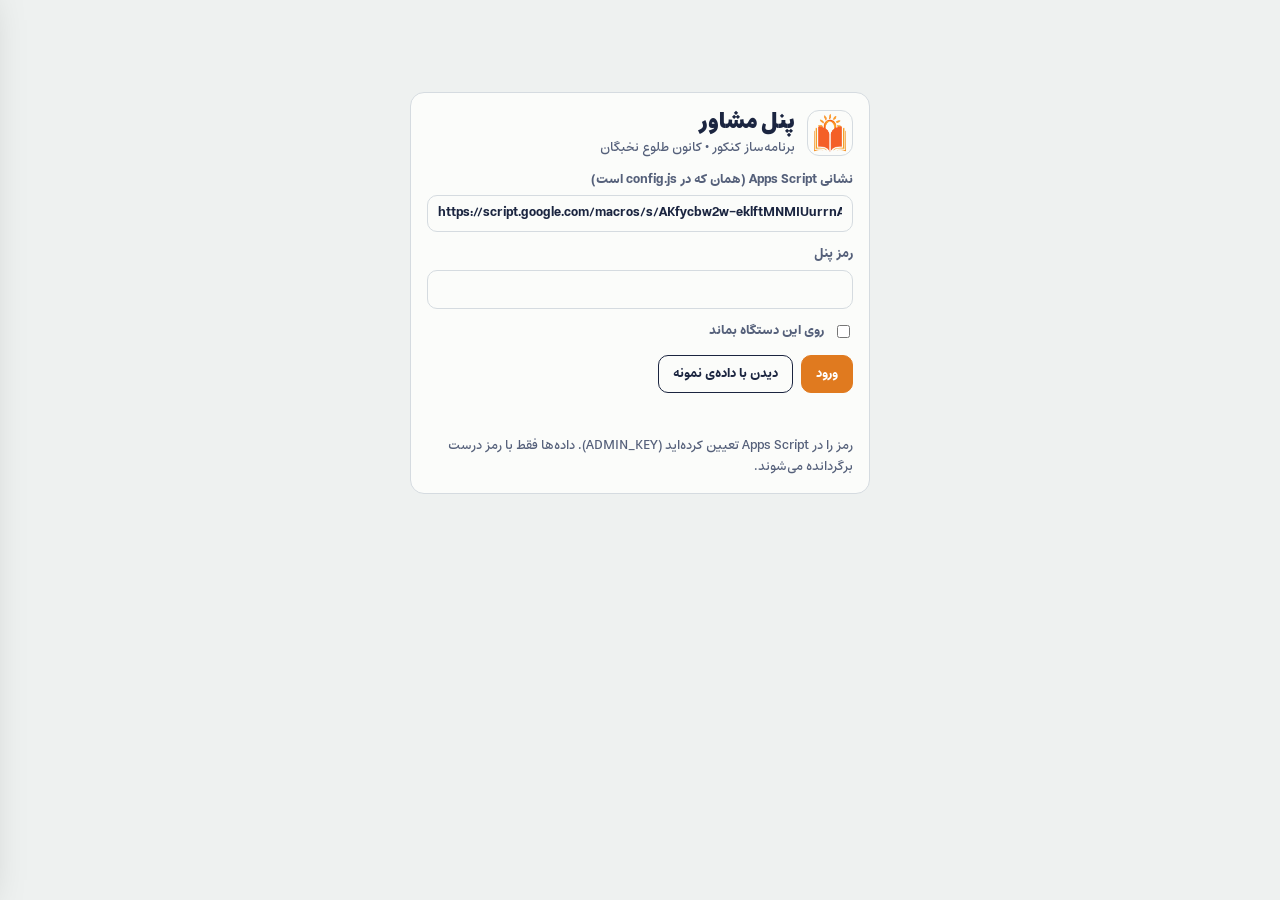
==== admin.html @ b6c6a524 "Add files via upload" ====
<!doctype html>
<html lang="fa" dir="rtl">
<head>
<meta charset="utf-8">
<meta name="viewport" content="width=device-width,initial-scale=1,viewport-fit=cover">
<meta name="robots" content="noindex,nofollow">
<title>پنل مشاور کانون</title>
<meta name="theme-color" content="#1b2540">
<script src="config.js"></script>
<style>
@font-face{font-family:"Estedad";src:url([data-uri]) format("woff2");font-weight:900;font-display:swap}
@font-face{font-family:"Estedad";src:url([data-uri]) format("woff2");font-weight:700;font-display:swap}
@font-face{font-family:"Estedad";src:url([data-uri]) format("woff2");font-weight:500;font-display:swap}
:root{
  --bg:#eef1f0; --sheet:#fbfcfa; --ink:#1b2540; --ink2:#55607a; --line:#d5dbe0; --chip:#e7ebee;
  --accent:#e07a1f; --accent-ink:#fff; --weak:#b3262b; --strong:#23806d; --fav:#8a4fb3;
  --f:"Estedad",Tahoma,"Segoe UI",sans-serif;
}
@media (prefers-color-scheme:dark){:root:not([data-theme="light"]){
  --bg:#0d111b; --sheet:#151b29; --ink:#e8ecf4; --ink2:#99a3b8; --line:#2a3245; --chip:#1f2638;
  --accent:#f08a2c; --accent-ink:#1a1206; --weak:#e2575c; --strong:#4cc2a7; --fav:#b98be0; color-scheme:dark}}
:root[data-theme="dark"]{
  --bg:#0d111b; --sheet:#151b29; --ink:#e8ecf4; --ink2:#99a3b8; --line:#2a3245; --chip:#1f2638;
  --accent:#f08a2c; --accent-ink:#1a1206; --weak:#e2575c; --strong:#4cc2a7; --fav:#b98be0; color-scheme:dark}
*{box-sizing:border-box}
[hidden]{display:none!important}
body{margin:0;background:var(--bg);color:var(--ink);font-family:var(--f);font-weight:500;font-size:14.5px;line-height:1.7;
  padding:20px max(16px,env(safe-area-inset-left)) 48px max(16px,env(safe-area-inset-right))}
.wrap{max-width:1180px;margin:0 auto;display:flex;flex-direction:column;gap:16px}
.top{display:flex;align-items:center;gap:12px;flex-wrap:wrap}
.logo{width:46px;height:46px;border-radius:12px;background:var(--sheet);border:1px solid var(--line);overflow:hidden;flex:none}
.logo img{width:100%;height:100%;object-fit:contain;padding:3px}
.brand{flex:1;min-width:180px}
.brand h1{margin:0;font-weight:900;font-size:22px;line-height:1.25}
.brand p{margin:0;color:var(--ink2);font-size:12.5px}
.btn{border:1.5px solid var(--ink);background:var(--ink);color:var(--sheet);border-radius:10px;padding:7px 14px;font:inherit;font-weight:700;font-size:13px;cursor:pointer}
.btn.ghost{background:transparent;color:var(--ink)}
.btn.acc{background:var(--accent);border-color:var(--accent);color:var(--accent-ink)}
.btn:focus-visible,input:focus-visible,select:focus-visible{outline:3px solid var(--accent);outline-offset:2px}
.card{background:var(--sheet);border:1px solid var(--line);border-radius:14px;padding:16px}
.card h2{margin:0 0 10px;font-size:15px;font-weight:900}
.card h2 small{font-weight:700;color:var(--ink2);font-size:12px;margin-inline-start:6px}
input,select{font:inherit;font-weight:700;font-size:14px;color:var(--ink);background:var(--sheet);border:1.5px solid var(--line);border-radius:10px;padding:7px 10px;width:100%;min-width:0}
input[type=url]{direction:ltr;text-align:left;font-size:12.5px}
label{display:flex;flex-direction:column;gap:4px;font-size:12.5px;font-weight:700;color:var(--ink2)}
.login{max-width:460px;margin:8vh auto 0;display:flex;flex-direction:column;gap:12px}
.login .row{display:flex;gap:8px;flex-wrap:wrap}
.err{color:var(--weak);font-size:13px;font-weight:700;min-height:1.4em;margin:0}
.muted{color:var(--ink2);font-size:12.5px;margin:0}
.kpis{display:grid;grid-template-columns:repeat(4,minmax(0,1fr));gap:12px}
.kpi{background:var(--sheet);border:1px solid var(--line);border-radius:14px;padding:12px 14px}
.kpi small{display:block;font-size:12px;color:var(--ink2);font-weight:700}
.kpi b{display:block;font-size:30px;font-weight:900;line-height:1.3;font-variant-numeric:tabular-nums}
.kpi span{font-size:11.5px;color:var(--ink2)}
.filters{display:flex;gap:8px;flex-wrap:wrap;align-items:center}
.seg{display:inline-flex;border:1.5px solid var(--line);border-radius:10px;overflow:hidden}
.seg button{border:0;background:transparent;color:var(--ink);font:inherit;font-weight:700;font-size:12.5px;padding:6px 11px;cursor:pointer}
.seg button[aria-pressed="true"]{background:var(--ink);color:var(--sheet)}
.filters input{max-width:240px}
.grid3{display:grid;grid-template-columns:repeat(auto-fit,minmax(250px,1fr));gap:12px}
.bars{display:flex;flex-direction:column;gap:7px;margin:0;padding:0;list-style:none}
.bars li{display:grid;grid-template-columns:minmax(0,1fr) 34px;gap:4px 8px;font-size:13px;align-items:center}
.bars li .bn{white-space:nowrap;overflow:hidden;text-overflow:ellipsis}
.bars li .bc{text-align:left;font-weight:900;font-variant-numeric:tabular-nums;color:var(--ink2)}
.bars li .bt{grid-column:1/-1;height:8px;border-radius:4px;background:var(--chip);overflow:hidden}
.bars li .bt i{display:block;height:100%;border-radius:4px;background:var(--c,var(--ink))}
.empty{color:var(--ink2);font-size:13px}
table.list{width:100%;border-collapse:collapse;font-size:13.5px}
.list th{text-align:right;font-size:12px;color:var(--ink2);font-weight:700;border-bottom:1.5px solid var(--line);padding:6px 8px;white-space:nowrap}
.list td{border-bottom:1px solid var(--line);padding:9px 8px;vertical-align:middle}
.list tbody tr{cursor:pointer}
.list tbody tr:hover{background:color-mix(in srgb,var(--accent) 7%,transparent)}
.list tbody tr:focus-visible{outline:2px solid var(--accent);outline-offset:-2px}
.list .nm b{display:block;font-weight:900}
.list .nm small{color:var(--ink2);font-size:11.5px}
.tag{display:inline-block;font-size:11px;font-weight:700;border-radius:999px;padding:0 8px;margin:1px 0 1px 4px;border:1px solid currentColor;white-space:nowrap}
.tag.w{color:var(--weak)} .tag.s{color:var(--strong)} .tag.f{color:var(--fav)} .tag.p{color:var(--accent)}
.num{font-variant-numeric:tabular-nums;white-space:nowrap}
.tablewrap{overflow-x:auto}
/* detail drawer */
.shade{position:fixed;inset:0;background:rgba(10,14,24,.45);z-index:20;display:none}
.shade.on{display:block}
.drawer{position:fixed;top:0;bottom:0;left:0;width:min(960px,100vw);background:var(--bg);z-index:21;overflow-y:auto;transform:translateX(-102%);transition:transform .28s cubic-bezier(.2,.8,.2,1);padding:18px max(16px,env(safe-area-inset-left)) 40px 16px;box-shadow:0 0 40px rgba(0,0,0,.25)}
.drawer.on{transform:none}
.dh{display:flex;align-items:flex-start;gap:10px;margin-bottom:12px}
.dh h2{margin:0;font-size:22px;font-weight:900;line-height:1.3}
.dh p{margin:0;color:var(--ink2);font-size:13px}
.dh .sp{flex:1}
.why{margin:0 0 12px;padding:8px 14px;border-radius:10px;background:color-mix(in srgb,var(--accent) 12%,var(--sheet));border:1.5px solid color-mix(in srgb,var(--accent) 45%,transparent);font-weight:700}
.dgrid{display:grid;grid-template-columns:minmax(0,1fr) minmax(0,1fr);gap:12px;margin-bottom:12px}
.facts{display:grid;grid-template-columns:auto minmax(0,1fr);gap:4px 12px;font-size:13px;margin:0}
.facts dt{color:var(--ink2);font-weight:700}
.facts dd{margin:0}
.rep{width:100%;border-collapse:collapse;font-size:12.5px}
.rep td,.rep th{padding:4px 6px;border-bottom:1px solid var(--line);text-align:right}
.rep th{color:var(--ink2);font-weight:700;font-size:11.5px}
.week{display:grid;grid-template-columns:repeat(7,minmax(128px,1fr));gap:8px;overflow-x:auto;padding-bottom:4px}
.wd{background:var(--sheet);border:1px solid var(--line);border-radius:12px;padding:8px;min-width:0}
.wd h3{margin:0 0 6px;font-size:13px;font-weight:900;display:flex;flex-direction:column;line-height:1.4}
.wd h3 small{font-size:10.5px;color:var(--ink2);font-weight:700}
.be{border-inline-start:3px solid var(--ink);padding:2px 6px;margin-bottom:5px;font-size:11.5px;line-height:1.5;border-radius:2px}
.be b{display:block;font-size:12px}
.be time{display:block;direction:ltr;text-align:right;color:var(--ink2);font-size:11px}
.be.t{border-color:var(--accent)} .be.x{border-color:#8a6a3a}
.be.meal{border-color:var(--line);color:var(--ink2)}
.be.exam{border-color:var(--weak);background:color-mix(in srgb,var(--weak) 8%,transparent)}
.be.ana{border-color:var(--strong);background:color-mix(in srgb,var(--strong) 8%,transparent)}
.be .tp{display:block;font-weight:700;color:var(--ink)}
.be .bg{display:block;font-size:10.5px;color:var(--ink2)}
.be.ok{opacity:.6}.be.ok b::before{content:"✓ ";color:var(--strong)}
.be.blk{border-color:var(--ink2);color:var(--ink2)}
.st{font-size:11px;font-weight:800;border-radius:999px;padding:0 8px;border:1px solid currentColor;white-space:nowrap}
.st-ok{color:var(--strong)}.st-on{color:var(--ink2)}.st-late{color:var(--weak)}.st-unk{color:var(--accent)}
.meter{height:6px;border-radius:3px;background:var(--chip);overflow:hidden;margin-top:3px;min-width:60px}.meter i{display:block;height:100%;background:var(--strong)}
.be.anki{border-color:var(--accent);background:color-mix(in srgb,var(--accent) 8%,transparent)}
.sample{background:var(--accent);color:var(--accent-ink);border-radius:10px;padding:6px 12px;font-size:12.5px;font-weight:700}
@media (max-width:860px){.kpis{grid-template-columns:repeat(2,minmax(0,1fr))}.grid3,.dgrid{grid-template-columns:minmax(0,1fr)}.hide-sm{display:none}}
@media print{
  @page{size:A4 landscape;margin:8mm}
  body{background:#fff;color:#111;padding:0}
  .wrap,.shade,.noprint{display:none!important}
  .drawer{position:static;transform:none;box-shadow:none;width:auto;padding:0;background:#fff}
  .week{grid-template-columns:repeat(7,minmax(0,1fr))}
  .be,.why{-webkit-print-color-adjust:exact;print-color-adjust:exact}
}
</style>
</head>
<body>
<div class="login card" id="login">
  <div class="top"><div class="logo"><img src="[data-uri]" alt=""></div><div class="brand"><h1>پنل مشاور</h1><p>برنامه‌ساز کنکور • کانون طلوع نخبگان</p></div></div>
  <label>نشانی Apps Script (همان که در config.js است)<input type="url" id="ep" placeholder="https://script.google.com/macros/s/…/exec"></label>
  <label>رمز پنل<input type="password" id="pw" autocomplete="current-password"></label>
  <label style="flex-direction:row;align-items:center;gap:8px"><input type="checkbox" id="remember" style="width:auto"> روی این دستگاه بماند</label>
  <div class="row"><button class="btn acc" id="go">ورود</button><button class="btn ghost" id="demo">دیدن با داده‌ی نمونه</button></div>
  <p class="err" id="err" role="alert"></p>
  <p class="muted">رمز را در Apps Script تعیین کرده‌اید (ADMIN_KEY). داده‌ها فقط با رمز درست برگردانده می‌شوند.</p>
</div>

<div class="wrap" id="app" hidden>
  <div class="top">
    <div class="logo"><img src="[data-uri]" alt=""></div>
    <div class="brand"><h1>پنل مشاور</h1><p id="stamp">—</p></div>
    <span class="sample" id="samplebadge" hidden>داده‌ی نمونه</span>
    <button class="btn ghost" id="csv">خروجی CSV</button>
    <button class="btn ghost" id="refresh">تازه‌سازی</button>
    <button class="btn ghost" id="theme" aria-label="حالت روشن و تیره"><svg width="16" height="16" viewBox="0 0 24 24" aria-hidden="true" style="vertical-align:-3px"><circle cx="12" cy="12" r="9" fill="none" stroke="currentColor" stroke-width="2"/><path d="M12 3a9 9 0 0 0 0 18z" fill="currentColor"/></svg></button>
    <button class="btn" id="logout">خروج</button>
  </div>
  <div class="kpis" id="kpis"></div>
  <div class="filters">
    <div class="seg" id="f-track"></div>
    <div class="seg" id="f-grade"></div>
    <input type="search" id="q" placeholder="جست‌وجوی نام یا رشته‌ی هدف…">
  </div>
  <div class="grid3">
    <section class="card"><h2>درس‌هایی که بیشتر «ضعیف» زده‌اند<small id="n-w"></small></h2><ul class="bars" id="b-weak"></ul></section>
    <section class="card"><h2>درس‌هایی که بیشتر «قوی» زده‌اند<small id="n-s"></small></h2><ul class="bars" id="b-strong"></ul></section>
    <section class="card"><h2>عقب از ددلاین (آخرین گزارش)<small id="n-b"></small></h2><ul class="bars" id="b-behind"></ul></section>
    <section class="card"><h2>رشته‌های هدف<small id="n-g"></small></h2><ul class="bars" id="b-goal"></ul></section>
  </div>
  <section class="card">
    <h2>دانش‌آموزها<small id="n-list"></small></h2>
    <div class="tablewrap"><table class="list"><thead><tr><th>نام</th><th>رشته و پایه</th><th>هدف</th><th class="hide-sm">ساعت در هفته</th><th>ضعیف / قوی</th><th>گزارش هفته</th><th>آخرین تغییر</th></tr></thead><tbody id="rows"></tbody></table></div>
  </section>
</div>

<div class="shade" id="shade"></div>
<aside class="drawer" id="drawer" aria-modal="true" role="dialog" aria-labelledby="d-name"></aside>

<script>
(function(){
  var fa = function(x){ return String(x).replace(/\d/g, function(d){ return '۰۱۲۳۴۵۶۷۸۹'[d]; }); };
  var esc = function(s){ return String(s == null ? '' : s).replace(/[&<>"]/g, function(c){ return {'&':'&amp;','<':'&lt;','>':'&gt;','"':'&quot;'}[c]; }); };
  var ls = { get: function(k){ try { return localStorage.getItem('kpa:' + k); } catch(e){ return null; } }, set: function(k, v){ try { v == null ? localStorage.removeItem('kpa:' + k) : localStorage.setItem('kpa:' + k, v); } catch(e){} } };
  var $ = function(id){ return document.getElementById(id); };
  var DAYS = ['شنبه','یک‌شنبه','دوشنبه','سه‌شنبه','چهارشنبه','پنج‌شنبه','جمعه'];
  var ROWS = [], F = { track: '', grade: '', q: '' }, SAMPLE = false;
  var cfg = (window.KP_CONFIG && window.KP_CONFIG.endpoint) || '';
  $('ep').value = ls.get('ep') || cfg; $('pw').value = ls.get('pw') || ''; $('remember').checked = !!ls.get('pw');

  var root = document.documentElement, th = ls.get('theme'); if (th) root.setAttribute('data-theme', th);
  $('theme').onclick = function(){ var d = root.getAttribute('data-theme') ? root.getAttribute('data-theme') === 'dark' : matchMedia('(prefers-color-scheme: dark)').matches; var n = d ? 'light' : 'dark'; root.setAttribute('data-theme', n); ls.set('theme', n); };

  function ago(t){
    var d = (Date.now() - new Date(t).getTime()) / 60000;
    if (!(d >= 0)) return '—';
    if (d < 2) return 'همین الان'; if (d < 60) return fa(Math.round(d)) + ' دقیقه پیش';
    if (d < 1440) return fa(Math.round(d / 60)) + ' ساعت پیش'; if (d < 1440 * 30) return fa(Math.round(d / 1440)) + ' روز پیش';
    return new Date(t).toLocaleDateString('fa-IR');
  }
  function hm(min){ var H = Math.floor(min / 60), M = Math.round(min % 60); return fa(H) + (M ? ':' + fa(M < 10 ? '0' + M : M) : '') + ' ساعت'; }
  function hours(x){ return x == null ? '—' : fa(Math.round(x * 10) / 10).replace('.', '/'); }

  function load(){
    var ep = $('ep').value.trim(), pw = $('pw').value;
    $('err').textContent = '';
    if (!/^https:\/\/script\.google\.com\/macros\/s\/[^/]+\/exec/.test(ep)){ $('err').textContent = 'نشانی باید به شکل https://script.google.com/macros/s/…/exec باشد.'; return; }
    if (!pw){ $('err').textContent = 'رمز را وارد کنید.'; return; }
    $('go').disabled = true; $('go').textContent = 'در حال دریافت…';
    fetch(ep + '?key=' + encodeURIComponent(pw) + '&t=' + Date.now(), { cache: 'no-store' }).then(function(r){ return r.json(); }).then(function(j){
      if (!j.ok){ throw new Error(j.err === 'auth' ? 'رمز درست نیست.' : 'خطای سرور: ' + j.err); }
      ls.set('ep', ep); ls.set('pw', $('remember').checked ? pw : null);
      SAMPLE = false; ROWS = j.rows || []; show();
    }).catch(function(e){
      $('err').textContent = e && /رمز|خطای/.test(e.message) ? e.message : 'اتصال برقرار نشد. اینترنت، نشانی و دسترسی «Anyone» در Deploy را بررسی کنید.';
    }).then(function(){ $('go').disabled = false; $('go').textContent = 'ورود'; });
  }
  $('go').onclick = load; $('pw').addEventListener('keydown', function(e){ if (e.key === 'Enter') load(); });
  $('demo').onclick = function(){ SAMPLE = true; ROWS = sample(); show(); };
  $('refresh').onclick = function(){ if (SAMPLE){ ROWS = sample(); render(); } else { $('app').hidden = true; $('login').hidden = false; load(); } };
  $('logout').onclick = function(){ ls.set('pw', null); $('pw').value = ''; ROWS = []; $('app').hidden = true; $('login').hidden = false; };

  function show(){ $('login').hidden = true; $('app').hidden = false; $('samplebadge').hidden = !SAMPLE; render(); }

  function seg(el, opts, key){
    el.innerHTML = opts.map(function(o){ return '<button type="button" data-v="' + o[0] + '" aria-pressed="' + (F[key] === o[0]) + '">' + o[1] + '</button>'; }).join('');
    el.onclick = function(e){ var b = e.target.closest('button'); if (!b) return; F[key] = b.dataset.v; render(); };
  }
  $('q').addEventListener('input', function(){ F.q = this.value.trim(); render(); });

  function filtered(){
    return ROWS.filter(function(r){
      if (F.track && r.track !== F.track) return false;
      if (F.grade && String(r.grade) !== F.grade) return false;
      if (F.q){ var h = [r.name, r.full, r.goal, r.uni].join(' '); if (h.indexOf(F.q) < 0) return false; }
      return true;
    }).sort(function(a, b){ return new Date(b.updated) - new Date(a.updated); });
  }
  function count(rows, f){ var m = {}; rows.forEach(function(r){ (f(r) || []).forEach(function(k){ if (k) m[k] = (m[k] || 0) + 1; }); }); return Object.keys(m).map(function(k){ return [k, m[k]]; }).sort(function(a, b){ return b[1] - a[1]; }); }
  function bars(el, data, color, n){
    if (!data.length){ el.innerHTML = '<li class="empty">هنوز داده‌ای نیست.</li>'; return; }
    var max = data[0][1];
    el.innerHTML = data.slice(0, n || 8).map(function(d){ return '<li style="--c:' + color + '"><span class="bn">' + esc(fa(d[0])) + '</span><span class="bc">' + fa(d[1]) + '</span><span class="bt"><i style="width:' + (d[1] / max * 100) + '%"></i></span></li>'; }).join('');
  }
  function render(){
    seg($('f-track'), [['','همه'],['ریاضی','ریاضی'],['تجربی','تجربی'],['انسانی','انسانی']], 'track');
    seg($('f-grade'), [['','همه'],['10','دهم'],['11','یازدهم'],['12','دوازدهم']], 'grade');
    var rows = filtered(), wk = Date.now() - 7 * 864e5;
    var act = rows.filter(function(r){ return new Date(r.updated).getTime() > wk; }).length;
    var pr = rows.filter(function(r){ return +r.prints > 0; }).length, rep = rows.filter(function(r){ return r.reports && r.reports.length; });
    var hrs = rows.filter(function(r){ return r.hours; }), avg = hrs.length ? hrs.reduce(function(a, r){ return a + r.hours; }, 0) / hrs.length : 0;
    $('kpis').innerHTML = [
      ['کاربرها', fa(rows.length), ROWS.length !== rows.length ? 'از ' + fa(ROWS.length) + ' نفر' : 'همه‌ی دستگاه‌ها'],
      ['فعال در ۷ روز اخیر', fa(act), rows.length ? fa(Math.round(act / rows.length * 100)) + '٪' : ''],
      ['گزارش هفته داده‌اند', fa(rep.length), rep.length ? 'میانگین انجام برنامه ' + fa(Math.round(rep.reduce(function(a, r){ return a + r.reports[0].pct; }, 0) / rep.length)) + '٪' : 'هنوز کسی گزارش نداده'],
      ['میانگین مطالعه در هفته', hours(avg), 'ساعت']
    ].map(function(k){ return '<div class="kpi"><small>' + k[0] + '</small><b>' + k[1] + '</b><span>' + k[2] + '</span></div>'; }).join('');
    var w = count(rows, function(r){ return r.weak; }), s = count(rows, function(r){ return r.strong; }), g = count(rows, function(r){ return [r.goal || 'هنوز نمی‌داند']; });
    bars($('b-behind'), count(rep, function(r){ return r.reports[0].behind; }), 'var(--accent)'); $('n-b').textContent = fa(rep.filter(function(r){ return r.reports[0].behind.length; }).length) + ' نفر';
    bars($('b-weak'), w, 'var(--weak)'); bars($('b-strong'), s, 'var(--strong)'); bars($('b-goal'), g, 'var(--accent)');
    $('n-w').textContent = fa(rows.filter(function(r){ return r.weak && r.weak.length; }).length) + ' نفر';
    $('n-s').textContent = fa(rows.filter(function(r){ return r.strong && r.strong.length; }).length) + ' نفر';
    $('n-g').textContent = fa(rows.filter(function(r){ return r.goal; }).length) + ' نفر';
    $('n-list').textContent = fa(rows.length) + ' نفر';
    $('stamp').textContent = 'به‌روزرسانی: ' + new Date().toLocaleTimeString('fa-IR', { hour: '2-digit', minute: '2-digit' });
    $('rows').innerHTML = rows.length ? rows.map(function(r){
      var i = ROWS.indexOf(r);
      return '<tr tabindex="0" data-i="' + i + '"><td class="nm"><b>' + esc(r.full || r.name || 'بی‌نام') + '</b><small>' + (r.prints ? '<span class="tag p">چاپ ×' + fa(r.prints) + '</span>' : '') + (r.edited ? 'برنامه را دستی تغییر داده' : '') + '</small></td>'
        + '<td>' + esc(r.track || '') + ' • ' + esc(r.gradeName || r.grade || '') + '</td>'
        + '<td>' + esc(r.goal || '—') + (r.uni ? '<br><small class="muted">' + esc(r.uni) + '</small>' : '') + '</td>'
        + '<td class="num hide-sm">' + hours(r.hours) + '</td>'
        + '<td>' + (r.weak || []).slice(0, 3).map(function(b){ return '<span class="tag w">' + esc(fa(b)) + '</span>'; }).join('') + ((r.weak || []).length > 3 ? '<span class="tag w">+' + fa(r.weak.length - 3) + '</span>' : '')
        + (r.strong || []).slice(0, 2).map(function(b){ return '<span class="tag s">' + esc(fa(b)) + '</span>'; }).join('') + '</td>'
        + '<td>' + (r.reports && r.reports.length ? '<b class="num">' + fa(r.reports[0].pct) + '٪</b><div class="meter"><i style="width:' + r.reports[0].pct + '%"></i></div>' + (r.reports[0].behind.length ? '<small class="muted">عقب در ' + fa(r.reports[0].behind.length) + ' درس</small>' : '') : '<small class="muted">نداده</small>') + '</td>'
        + '<td class="num">' + ago(r.updated) + '</td></tr>';
    }).join('') : '<tr><td colspan="7" class="empty">هنوز کسی برنامه نساخته یا با این فیلتر کسی پیدا نشد.</td></tr>';
  }
  $('rows').addEventListener('click', function(e){ var tr = e.target.closest('tr[data-i]'); if (tr) open(ROWS[+tr.dataset.i]); });
  $('rows').addEventListener('keydown', function(e){ if (e.key === 'Enter'){ var tr = e.target.closest('tr[data-i]'); if (tr) open(ROWS[+tr.dataset.i]); } });

  function open(r){
    var d = $('drawer'), pl = r.plan || [];
    var kind = { part: '', meal: 'meal', exam: 'exam', ana: 'ana', anki: 'anki', blk: 'blk' };
    var week = pl.map(function(list, i){
      var mins = list.filter(function(e){ return e.k === 'part'; }).reduce(function(a, e){ return a + (t2m(e.e) - t2m(e.s)); }, 0);
      return '<div class="wd"><h3>' + DAYS[i] + '<small>' + (r.schoolDayList && r.school && r.schoolDayList[i] ? 'مدرسه • ' : '') + (mins ? hours(mins / 60) + ' ساعت' : 'استراحت') + '</small></h3>'
        + list.map(function(e){
          var c = e.k === 'part' ? (e.m === 'تستی' ? 't' : e.m === 'ترکیبی' ? 'x' : '') : kind[e.k] || '';
          return '<div class="be ' + c + (e.ok ? ' ok' : '') + '"><b>' + esc(fa(e.t)) + '</b>' + (e.m ? esc(e.m) + (e.tk ? ' ' + esc(e.tk) : '') : '') + (e.tp ? '<span class="tp">' + esc(e.tp) + '</span>' : '') + (e.bg ? '<span class="bg">' + esc(e.bg) + '</span>' : '') + '<time>' + fa(e.s) + '–' + fa(e.e) + '</time></div>';
        }).join('') + '</div>';
    }).join('');
    var rep = (r.report || []).map(function(x){
      return '<tr><td>' + esc(fa(x.b)) + (x.lv === 'w' ? ' <span class="tag w">ضعیف</span>' : x.lv === 's' ? ' <span class="tag s">قوی</span>' : '') + (x.fav ? ' <span class="tag f">محبوب</span>' : '') + '</td><td class="num">' + hours(x.m / 60) + '</td><td class="num">' + (x.t1 ? hours(x.t1 / 60) : '—') + '</td><td class="num">' + (x.t2 ? hours(x.t2 / 60) : '—') + '</td></tr>';
    }).join('');
    var facts = [
      ['رشته و پایه', esc(r.track) + ' • ' + esc(r.gradeName || r.grade)],
      ['هدف', esc([r.goal, r.uni, r.rank ? 'رتبه‌ی زیر ' + fa(r.rank) : ''].filter(Boolean).join(' • ') || '—')],
      ['مطالعه در هفته', hours(r.hours) + ' ساعت'],
      ['مدرسه', r.school ? fa(r.schoolDays) + ' روز در هفته' : 'ندارد / تعطیل'],
      ['آزمون آزمایشی', r.inst ? esc(r.inst) + (r.nextExam ? ' • بعدی ' + esc(r.nextExam) : '') : (r.exam ? esc(r.exam.day) + ' ساعت ' + fa(r.exam.start) : 'ندارد')],
      ['تحلیل آزمون', r.anaParts ? fa(r.anaParts) + ' پارت' : '—'],
      ['استراتژی تست', { bal: 'متعادل', safe: 'درس‌های مطمئن‌تر', flat: 'همه یکسان' }[r.strat] || '—'],
      ['کلاس‌های ثابت', (r.blocks || []).length ? r.blocks.map(function(b){ return esc(b.t) + ' ' + fa(b.s) + '–' + fa(b.e); }).join('، ') : '—'],
      ['مرور نمی‌کند', (r.norev || []).length ? r.norev.map(function(b){ return esc(fa(b)); }).join('، ') : '—'],
      ['Anki شبانه', r.anki ? 'دارد' : 'ندارد'],
      ['اولین بار', r.first ? new Date(r.first).toLocaleDateString('fa-IR') : '—'],
      ['آخرین تغییر', ago(r.updated) + (r.saves ? ' • ' + fa(r.saves) + ' بار ذخیره' : '')]
    ].map(function(f){ return '<dt>' + f[0] + '</dt><dd>' + f[1] + '</dd>'; }).join('');
    d.innerHTML = '<div class="dh"><div><h2 id="d-name">' + esc(r.full || r.name || 'بی‌نام') + '</h2><p>' + (r.edited ? 'برنامه را دستی ویرایش کرده' : 'برنامه‌ی خودکار') + (r.trimmed ? ' • برنامه‌ی کامل جا نشد' : '') + '</p></div><span class="sp"></span>'
      + '<button class="btn ghost noprint" id="d-print">چاپ</button><button class="btn noprint" id="d-close">بستن</button></div>'
      + (r.why ? '<p class="why">«' + esc(r.why) + '»</p>' : '')
      + '<div class="dgrid"><section class="card"><h2>مشخصات</h2><dl class="facts">' + facts + '</dl>'
      + '<p style="margin:10px 0 0">' + (r.weak || []).map(function(b){ return '<span class="tag w">' + esc(fa(b)) + '</span>'; }).join('') + (r.strong || []).map(function(b){ return '<span class="tag s">' + esc(fa(b)) + '</span>'; }).join('') + (r.fav || []).map(function(b){ return '<span class="tag f">♥ ' + esc(fa(b)) + '</span>'; }).join('') + '</p></section>'
      + '<section class="card"><h2>سهم هر درس در هفته</h2><div class="tablewrap"><table class="rep"><thead><tr><th>درس</th><th>کل (ساعت)</th><th>تشریحی</th><th>تستی</th></tr></thead><tbody>' + (rep || '<tr><td colspan="4" class="empty">—</td></tr>') + '</tbody></table></div></section></div>'
      + '<div class="dgrid"><section class="card"><h2>پیشرفت مباحث و ددلاین‌ها<small>' + esc(r.week || '') + '</small></h2><div class="tablewrap"><table class="rep"><thead><tr><th>درس</th><th>رسیده تا</th><th>هدف هفته</th><th>آزمون بعد</th><th></th></tr></thead><tbody>'
      + ((r.progress || []).map(function(x){ var st = { ok: 'رسیده', on: 'روی برنامه', late: 'عقب', unk: 'گزارش نشده' }[x.s] || ''; return '<tr><td>' + esc(fa(x.b)) + '</td><td class="num">' + (x.now ? 'فصل ' + fa(x.now) + ' از ' + fa(x.n) : '—') + '</td><td class="num">فصل ' + fa(x.exp) + '</td><td class="num">فصل ' + fa(x.T) + '</td><td><span class="st st-' + x.s + '">' + st + '</span></td></tr>'; }).join('') || '<tr><td colspan="5" class="empty">—</td></tr>')
      + '</tbody></table></div></section>'
      + '<section class="card"><h2>گزارش‌های هفتگی<small>' + (r.donePct != null ? 'این هفته تا الان ' + fa(r.donePct) + '٪ تیک خورده' : '') + '</small></h2>'
      + ((r.reports || []).map(function(x){ return '<div style="border-bottom:1px solid var(--line);padding:6px 0"><b>' + esc(x.label) + '</b> <span class="num">' + fa(x.pct) + '٪</span><div class="meter"><i style="width:' + x.pct + '%"></i></div><small class="muted">' + (x.behind.length ? 'عقب: ' + x.behind.map(function(b){ return esc(fa(b)); }).join('، ') : 'درس عقب‌مانده نداشت') + ((x.unk || []).length ? ' • ' + fa(x.unk.length) + ' درس گزارش نشده' : '') + '</small></div>'; }).join('') || '<p class="empty">هنوز گزارشی نداده.</p>')
      + '</section></div>'
      + '<section><h2 style="font-size:15px;margin:0 0 8px">برنامه‌ی هفتگی</h2><div class="week">' + (week || '<p class="empty">برنامه‌ای ثبت نشده.</p>') + '</div></section>';
    $('shade').classList.add('on'); d.classList.add('on'); d.scrollTop = 0;
    $('d-close').onclick = close; $('d-print').onclick = function(){ window.print(); };
    $('d-close').focus();
  }
  function close(){ $('shade').classList.remove('on'); $('drawer').classList.remove('on'); }
  $('shade').onclick = close; document.addEventListener('keydown', function(e){ if (e.key === 'Escape') close(); });
  function t2m(t){ var p = String(t).split(':'); return +p[0] * 60 + +p[1]; }

  $('csv').onclick = function(){
    var head = ['نام','رشته','پایه','هدف','دانشگاه هدف','رتبه هدف','ساعت در هفته','ضعیف','قوی','محبوب','دفعات چاپ','آخرین تغییر'];
    var q = function(v){ v = String(v == null ? '' : v); return /[",\n]/.test(v) ? '"' + v.replace(/"/g, '""') + '"' : v; };
    var lines = [head].concat(filtered().map(function(r){ return [r.full || r.name, r.track, r.gradeName || r.grade, r.goal, r.uni, r.rank, r.hours, (r.weak || []).join('، '), (r.strong || []).join('، '), (r.fav || []).join('، '), r.prints || 0, new Date(r.updated).toISOString()]; }));
    var blob = new Blob(['﻿' + lines.map(function(l){ return l.map(q).join(','); }).join('\n')], { type: 'text/csv;charset=utf-8' });
    var a = document.createElement('a'); a.href = URL.createObjectURL(blob); a.download = 'konkur-students.csv'; document.body.appendChild(a); a.click(); a.remove();
  };

  /* ---------- sample data (clearly fictional, for trying the panel) ---------- */
  function sample(){
    var B = {
      'تجربی': ['زیست ۲','شیمی ۲','فیزیک ۲','ریاضی ۲','زیست ۱','شیمی ۱','عربی ۲','دینی ۲','زبان ۲','فارسی ۲','زمین‌شناسی'],
      'ریاضی': ['حسابان ۱','هندسه ۲','آمار و احتمال','فیزیک ۲','شیمی ۲','ریاضی ۱','فیزیک ۱','عربی ۲','دینی ۲','زبان ۲','فارسی ۲'],
      'انسانی': ['ریاضی و آمار ۲','عربی تخصصی ۲','علوم و فنون ۲','جامعه‌شناسی ۲','تاریخ ۲','روان‌شناسی','فلسفه','منطق','دینی ۲','زبان ۲']
    };
    var G = { 'تجربی': [['پزشکی','دکتر'],['دندان‌پزشکی','دکتر'],['داروسازی','دکتر'],['پرستاری','پرستار']], 'ریاضی': [['مهندسی کامپیوتر','مهندس'],['مهندسی برق','مهندس'],['معماری','مهندس']], 'انسانی': [['حقوق','وکیل'],['روان‌شناسی','دکتر']] };
    var names = ['دانش‌آموز نمونه ۱','دانش‌آموز نمونه ۲','دانش‌آموز نمونه ۳','دانش‌آموز نمونه ۴','دانش‌آموز نمونه ۵','دانش‌آموز نمونه ۶','دانش‌آموز نمونه ۷','دانش‌آموز نمونه ۸','دانش‌آموز نمونه ۹','دانش‌آموز نمونه ۱۰','دانش‌آموز نمونه ۱۱','دانش‌آموز نمونه ۱۲'];
    var seed = 7, rnd = function(){ seed = (seed * 9301 + 49297) % 233280; return seed / 233280; }, pick = function(a){ return a[Math.floor(rnd() * a.length)]; };
    var tracks = ['تجربی','تجربی','ریاضی','تجربی','ریاضی','انسانی'];
    return names.map(function(n, i){
      var tr = tracks[i % tracks.length], gr = ['10','11','11','12'][i % 4], bk = B[tr].slice().sort(function(){ return rnd() - .5; });
      var g = rnd() < .85 ? pick(G[tr]) : null, weak = bk.slice(0, 1 + Math.floor(rnd() * 3)), strong = bk.slice(4, 4 + Math.floor(rnd() * 3)), fav = rnd() < .6 ? [bk[6]] : [];
      var hrs = 24 + Math.round(rnd() * 26), report = B[tr].map(function(b){ var m = 45 * (2 + Math.floor(rnd() * 6)) * (weak.indexOf(b) >= 0 ? 1.4 : 1); m = Math.round(m / 45) * 45; var t1 = Math.round(m * (.3 + rnd() * .4) / 45) * 45; return { b: b, m: m, t1: t1, t2: m - t1, lv: weak.indexOf(b) >= 0 ? 'w' : strong.indexOf(b) >= 0 ? 's' : 'm', fav: fav.indexOf(b) >= 0 ? 1 : 0 }; }).sort(function(a, b){ return b.m - a.m; });
      var sd = [1,1,1,1,1,0,0], plan = DAYS.map(function(_, d){
        var t = sd[d] ? 15 * 60 + 15 : 8 * 60, out = [], fmt = function(m){ var h = Math.floor(m / 60), x = m % 60; return (h < 10 ? '0' : '') + h + ':' + (x < 10 ? '0' : '') + x; };
        if (d === 6 && i % 2 === 0){ out.push({ k: 'exam', t: 'آزمون آزمایشی', s: '08:00', e: '11:30' }); out.push({ k: 'ana', t: 'تحلیل آزمون', s: '14:00', e: '15:30' }); return out; }
        var n = sd[d] ? 3 : 5;
        for (var k = 0; k < n; k++){
          if (t >= 13 * 60 && t < 14 * 60){ out.push({ k: 'meal', t: 'ناهار', s: '13:00', e: '14:00' }); t = 14 * 60; }
          if (t + 90 > 20 * 60 + 30 && t < 21 * 60 + 15){ out.push({ k: 'meal', t: 'شام', s: '20:30', e: '21:15' }); t = 21 * 60 + 15; }
          var x = report[(d * 3 + k) % report.length], m = pick(['تشریحی','تستی','ترکیبی']);
          out.push({ k: 'part', t: x.b, m: m, tk: m === 'تستی' ? pick(['تمرینی','زمان‌دار','نشان‌دار']) : '', s: fmt(t), e: fmt(t + 90) }); t += 105;
        }
        out.push({ k: 'anki', t: 'مرور Anki', s: fmt(t), e: fmt(t + 15) });
        return out;
      });
      plan.forEach(function(l){ l.forEach(function(e){ if (e.k === 'part'){ e.tp = 'فصل ' + fa(1 + Math.floor(rnd() * 3)) + ' • ' + (e.m === 'تستی' ? 'تست' : 'درسنامه'); e.bg = e.m === 'تستی' ? fa(20 + 5 * Math.floor(rnd() * 4)) + ' تست ' + (e.tk || '') : '۶۰ دقیقه درسنامه + ۳۰ دقیقه تمرین'; e.ok = rnd() < .5 ? 1 : 0; } }); });
      var progress = report.slice(0, 6).map(function(x){ var n = 3 + Math.floor(rnd() * 5), T = 1 + Math.floor(rnd() * 3), now = Math.max(0, T - Math.floor(rnd() * 3)), s = now >= T ? 'ok' : rnd() < .3 ? 'unk' : 'late'; return { b: x.b, now: now, exp: T, T: T, n: n, s: s }; });
      var reps = rnd() < .7 ? [0, 1, 2].map(function(k){ return { label: ['۲۴ مهر تا ۳۰ مهر','۱۷ مهر تا ۲۳ مهر','۱۰ مهر تا ۱۶ مهر'][k], pct: 40 + Math.floor(rnd() * 60), behind: weak.slice(0, Math.floor(rnd() * 3)), reached: [], unk: [] }; }) : [];
      var up = Date.now() - Math.floor(rnd() * 12 * 864e5) - Math.floor(rnd() * 3600e3 * 20);
      return { id: 's' + i, name: n, full: (g ? g[1] + ' ' : '') + n, track: tr, grade: gr, gradeName: { '10': 'دهم', '11': 'یازدهم', '12': 'دوازدهم' }[gr], goal: g ? g[0] : '', uni: g && rnd() < .6 ? pick(['دانشگاه تهران','شریف','امیرکبیر','علوم پزشکی شهید بهشتی','علم و صنعت']) : '', rank: g && rnd() < .5 ? String(pick([500, 1000, 2000, 3000])) : '', why: rnd() < .5 ? 'می‌خواهم خانواده‌ام به من افتخار کنند.' : '',
        school: true, schoolDays: 5, schoolDayList: sd, progress: progress, reports: reps, donePct: Math.floor(rnd() * 80), week: '۱ آبان تا ۷ آبان', inst: i % 2 === 0 ? 'قلم‌چی (کانون فرهنگی آموزش)' : '', nextExam: i % 2 === 0 ? 'جمعه ۸ آبان' : '', anaParts: 1 + (i % 3), strat: ['bal','safe','flat'][i % 3], blocks: i % 3 === 0 ? [{ t: 'کلاس فیزیک', s: '16:00', e: '17:30' }] : [], norev: i % 4 === 0 ? ['شیمی ۱'] : [], hours: hrs, exam: i % 2 === 0 ? { day: 'جمعه', start: '08:00', ana: true } : null, anki: rnd() < .7, weak: weak, strong: strong, fav: fav, report: report, plan: plan, edited: rnd() < .25, prints: rnd() < .45 ? 1 + Math.floor(rnd() * 3) : 0, saves: 1 + Math.floor(rnd() * 20), updated: new Date(up).toISOString(), first: new Date(up - 864e5 * 3).toISOString() };
    });
  }
})();
</script>
</body>
</html>
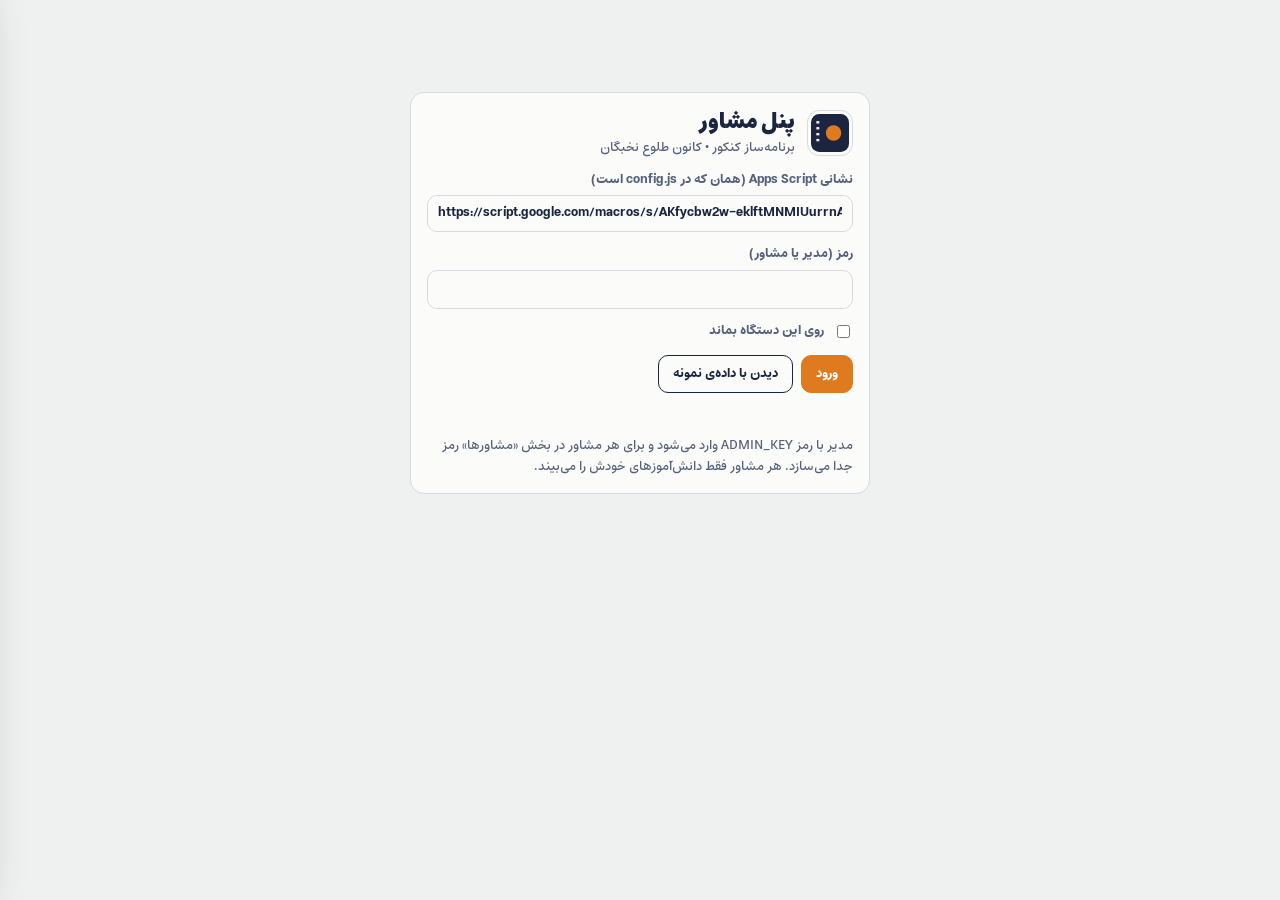
==== commit 44856f1b: "Add files via upload" ====
--- a/admin.html
+++ b/admin.html
@@ -47,7 +47,33 @@
 .login .row{display:flex;gap:8px;flex-wrap:wrap}
 .err{color:var(--weak);font-size:13px;font-weight:700;min-height:1.4em;margin:0}
 .muted{color:var(--ink2);font-size:12.5px;margin:0}
-.kpis{display:grid;grid-template-columns:repeat(4,minmax(0,1fr));gap:12px}
+.kpis{display:grid;grid-template-columns:repeat(5,minmax(0,1fr));gap:12px}
+.au{margin-top:8px}.lab2{display:block;font-size:12.5px;font-weight:700;color:var(--ink2);margin-bottom:4px}
+.au-row{display:flex;gap:8px;align-items:center;flex-wrap:wrap}
+#au-prev{display:flex;gap:8px;align-items:center;margin-top:6px}#au-prev audio{max-width:320px;height:36px}
+.edbar{position:sticky;top:-18px;z-index:3;display:flex;gap:8px;align-items:center;flex-wrap:wrap;background:color-mix(in srgb,var(--accent) 14%,var(--bg));border:1.5px solid var(--accent);border-radius:12px;padding:8px 12px;margin-bottom:8px;font-size:12.5px;font-weight:700}
+.edbar span:first-child{flex:1;min-width:200px}
+.ed-day{display:flex;flex-direction:column;gap:6px}
+.edp{border:1.5px solid var(--line);border-radius:10px;padding:6px;display:flex;flex-direction:column;gap:4px;background:var(--bg)}
+.edp select,.edp input{font-size:11.5px;padding:4px 5px;border-width:1px;border-radius:7px}
+.edp .g2{display:grid;grid-template-columns:1fr 1fr;gap:4px}
+.edp .acts{display:flex;gap:3px;flex-wrap:wrap}
+.edp .acts button{border:1px solid var(--line);background:var(--sheet);color:var(--ink);border-radius:6px;font:inherit;font-size:11px;padding:2px 6px;cursor:pointer}
+.edp .acts select{flex:1;min-width:60px}
+.edp .acts .danger{color:var(--weak);border-color:var(--weak)}
+.x-add{font-size:12px;padding:4px 8px}
+.week:has(.ed-day){grid-template-columns:repeat(7,minmax(180px,1fr))}
+.drawer.wide{width:100vw}
+.modal{position:fixed;inset:0;background:rgba(10,14,24,.5);z-index:40;display:grid;place-items:center;padding:16px}
+.mbox{background:var(--sheet);border-radius:14px;padding:18px;max-width:460px;width:100%;box-shadow:0 10px 40px rgba(0,0,0,.3)}
+.mbox h2{margin:0 0 8px;font-size:16px}.mbox a{word-break:break-all;font-weight:700;color:var(--accent)}
+.code{font-size:22px;font-weight:900;letter-spacing:1px;background:var(--chip);border-radius:8px;padding:6px 10px;text-align:center;user-select:all}
+.chk{display:flex;gap:10px;flex-wrap:wrap;align-items:center;font-size:13px}.chk label{flex-direction:row;align-items:center;gap:4px;color:var(--ink)}.chk input{width:auto}
+code{font-size:12px;background:var(--chip);padding:1px 6px;border-radius:5px}
+.rvbox{border:2px solid var(--line);border-radius:14px;padding:12px 14px;margin-bottom:12px;background:var(--sheet)}
+.rvbox.pending{border-color:var(--accent)}.rvbox.ok{border-color:var(--strong)}.rvbox.fix{border-color:var(--weak)}
+.rvbox h2{margin:0 0 6px;font-size:15px;font-weight:900}
+.tag.rvp{color:var(--accent)}.tag.rvo{color:var(--strong)}.tag.rvf{color:var(--weak)}
 .kpi{background:var(--sheet);border:1px solid var(--line);border-radius:14px;padding:12px 14px}
 .kpi small{display:block;font-size:12px;color:var(--ink2);font-weight:700}
 .kpi b{display:block;font-size:30px;font-weight:900;line-height:1.3;font-variant-numeric:tabular-nums}
@@ -113,6 +139,16 @@
 .st-ok{color:var(--strong)}.st-on{color:var(--ink2)}.st-late{color:var(--weak)}.st-unk{color:var(--accent)}
 .meter{height:6px;border-radius:3px;background:var(--chip);overflow:hidden;margin-top:3px;min-width:60px}.meter i{display:block;height:100%;background:var(--strong)}
 .be.anki{border-color:var(--accent);background:color-mix(in srgb,var(--accent) 8%,transparent)}
+.edgrid{display:grid;grid-template-columns:repeat(3,minmax(0,1fr));gap:10px}
+.edgrid .wide{grid-column:1/-1}
+textarea{font:inherit;font-size:13.5px;color:var(--ink);background:var(--sheet);border:1.5px solid var(--line);border-radius:10px;padding:7px 10px;width:100%;resize:vertical}
+.btn.danger{color:var(--weak);border-color:var(--weak)}
+a.btn{text-decoration:none;display:inline-block}
+@media (max-width:860px){.edgrid{grid-template-columns:minmax(0,1fr) minmax(0,1fr)}}
+tr.al td:first-child{box-shadow:inset -3px 0 0 var(--weak)}
+#f-alert[aria-pressed="true"]{background:var(--weak);border-color:var(--weak);color:#fff}
+.thbox summary{cursor:pointer;font-weight:900;font-size:14px}
+.thbox .edgrid{margin-top:10px}
 .sample{background:var(--accent);color:var(--accent-ink);border-radius:10px;padding:6px 12px;font-size:12.5px;font-weight:700}
 @media (max-width:860px){.kpis{grid-template-columns:repeat(2,minmax(0,1fr))}.grid3,.dgrid{grid-template-columns:minmax(0,1fr)}.hide-sm{display:none}}
 @media print{
@@ -127,21 +163,24 @@
 </head>
 <body>
 <div class="login card" id="login">
-  <div class="top"><div class="logo"><img src="[data-uri]" alt=""></div><div class="brand"><h1>پنل مشاور</h1><p>برنامه‌ساز کنکور • کانون طلوع نخبگان</p></div></div>
+  <div class="top"><div class="logo"><img src="[data-uri]" alt=""></div><div class="brand"><h1>پنل مشاور</h1><p>برنامه‌ساز کنکور • کانون طلوع نخبگان</p></div></div>
   <label>نشانی Apps Script (همان که در config.js است)<input type="url" id="ep" placeholder="https://script.google.com/macros/s/…/exec"></label>
-  <label>رمز پنل<input type="password" id="pw" autocomplete="current-password"></label>
+  <label>رمز (مدیر یا مشاور)<input type="password" id="pw" autocomplete="current-password"></label>
   <label style="flex-direction:row;align-items:center;gap:8px"><input type="checkbox" id="remember" style="width:auto"> روی این دستگاه بماند</label>
   <div class="row"><button class="btn acc" id="go">ورود</button><button class="btn ghost" id="demo">دیدن با داده‌ی نمونه</button></div>
   <p class="err" id="err" role="alert"></p>
-  <p class="muted">رمز را در Apps Script تعیین کرده‌اید (ADMIN_KEY). داده‌ها فقط با رمز درست برگردانده می‌شوند.</p>
+  <p class="muted">مدیر با رمز ADMIN_KEY وارد می‌شود و برای هر مشاور در بخش «مشاورها» رمز جدا می‌سازد. هر مشاور فقط دانش‌آموزهای خودش را می‌بیند.</p>
 </div>
 
 <div class="wrap" id="app" hidden>
   <div class="top">
-    <div class="logo"><img src="[data-uri]" alt=""></div>
-    <div class="brand"><h1>پنل مشاور</h1><p id="stamp">—</p></div>
+    <div class="logo"><img src="[data-uri]" alt=""></div>
+    <div class="brand"><h1>پنل مشاور</h1><p><b id="who"></b> • <span id="stamp">—</span></p></div>
     <span class="sample" id="samplebadge" hidden>داده‌ی نمونه</span>
+    <button class="btn ghost" id="mybale" hidden>📲 اتصال من به ربات بله</button>
+    <a class="btn ghost" id="sheetlink" target="_blank" rel="noopener" hidden>باز کردن شیت</a>
     <button class="btn ghost" id="csv">خروجی CSV</button>
+    <button class="btn ghost" id="csv2">خروجی کارنامه‌ها</button>
     <button class="btn ghost" id="refresh">تازه‌سازی</button>
     <button class="btn ghost" id="theme" aria-label="حالت روشن و تیره"><svg width="16" height="16" viewBox="0 0 24 24" aria-hidden="true" style="vertical-align:-3px"><circle cx="12" cy="12" r="9" fill="none" stroke="currentColor" stroke-width="2"/><path d="M12 3a9 9 0 0 0 0 18z" fill="currentColor"/></svg></button>
     <button class="btn" id="logout">خروج</button>
@@ -150,7 +189,10 @@
   <div class="filters">
     <div class="seg" id="f-track"></div>
     <div class="seg" id="f-grade"></div>
-    <input type="search" id="q" placeholder="جست‌وجوی نام یا رشته‌ی هدف…">
+    <select id="f-cid" style="width:auto" hidden></select>
+    <input type="search" id="q" placeholder="جست‌وجوی نام، تلفن یا رشته‌ی هدف…">
+    <button type="button" class="btn ghost" id="f-rv" aria-pressed="false">منتظر بررسی برنامه</button>
+    <button type="button" class="btn ghost" id="f-alert" aria-pressed="false">فقط نیازمند حمایت</button>
   </div>
   <div class="grid3">
     <section class="card"><h2>درس‌هایی که بیشتر «ضعیف» زده‌اند<small id="n-w"></small></h2><ul class="bars" id="b-weak"></ul></section>
@@ -158,9 +200,16 @@
     <section class="card"><h2>عقب از ددلاین (آخرین گزارش)<small id="n-b"></small></h2><ul class="bars" id="b-behind"></ul></section>
     <section class="card"><h2>رشته‌های هدف<small id="n-g"></small></h2><ul class="bars" id="b-goal"></ul></section>
   </div>
+  <section class="card" id="cs-card" hidden>
+    <h2>مشاورها و نقش‌ها<small>هر مشاور رمز و کد اتصال بله‌ی خودش را دارد؛ دانش‌آموز تازه خودکار به مشاورِ همان رشته و پایه سپرده می‌شود. خودتان هم یک ردیف با نقش «مدیر» بسازید تا به بله وصل شوید و پیام دانش‌آموزهای بدون مشاور را بگیرید.</small></h2>
+    <div class="tablewrap"><table class="rep"><thead><tr><th>نام</th><th>نقش</th><th>رشته‌ها</th><th>پایه‌ها</th><th>دانش‌آموز</th><th>رمز پنل</th><th>بله</th><th></th></tr></thead><tbody id="cs-rows"></tbody></table></div>
+    <div class="edgrid" id="cs-form" style="margin-top:10px"></div>
+    <p class="muted" id="cs-msg" role="status"></p>
+  </section>
+  <details class="card thbox"><summary>آستانه‌های هشدار «نیازمند حمایت»</summary><div class="edgrid" id="th"></div><p class="muted">این برچسب فقط در پنل دیده می‌شود، نه برای دانش‌آموز. تغییرها روی همین دستگاه ذخیره می‌شوند.</p></details>
   <section class="card">
     <h2>دانش‌آموزها<small id="n-list"></small></h2>
-    <div class="tablewrap"><table class="list"><thead><tr><th>نام</th><th>رشته و پایه</th><th>هدف</th><th class="hide-sm">ساعت در هفته</th><th>ضعیف / قوی</th><th>گزارش هفته</th><th>آخرین تغییر</th></tr></thead><tbody id="rows"></tbody></table></div>
+    <div class="tablewrap"><table class="list"><thead><tr><th>نام</th><th>رشته و پایه</th><th>هدف</th><th class="hide-sm">ساعت در هفته</th><th>ضعیف / قوی</th><th>گزارش هفته</th><th>مشاور</th><th>آخرین تغییر</th></tr></thead><tbody id="rows"></tbody></table></div>
   </section>
 </div>
 
@@ -174,7 +223,8 @@
   var ls = { get: function(k){ try { return localStorage.getItem('kpa:' + k); } catch(e){ return null; } }, set: function(k, v){ try { v == null ? localStorage.removeItem('kpa:' + k) : localStorage.setItem('kpa:' + k, v); } catch(e){} } };
   var $ = function(id){ return document.getElementById(id); };
   var DAYS = ['شنبه','یک‌شنبه','دوشنبه','سه‌شنبه','چهارشنبه','پنج‌شنبه','جمعه'];
-  var ROWS = [], F = { track: '', grade: '', q: '' }, SAMPLE = false;
+  var ROWS = [], F = { track: '', grade: '', q: '', cid: '' }, SAMPLE = false, EP = '', PW = '', SHEET = '', ME = { role: 'admin', name: 'مدیر' }, CS = [], BOT = '', TBOT = '', PN = { b: 'بله', t: 'تلگرام' };
+  function isAdmin(){ return ME.role === 'admin'; }
   var cfg = (window.KP_CONFIG && window.KP_CONFIG.endpoint) || '';
   $('ep').value = ls.get('ep') || cfg; $('pw').value = ls.get('pw') || ''; $('remember').checked = !!ls.get('pw');
 
@@ -200,17 +250,214 @@
     fetch(ep + '?key=' + encodeURIComponent(pw) + '&t=' + Date.now(), { cache: 'no-store' }).then(function(r){ return r.json(); }).then(function(j){
       if (!j.ok){ throw new Error(j.err === 'auth' ? 'رمز درست نیست.' : 'خطای سرور: ' + j.err); }
       ls.set('ep', ep); ls.set('pw', $('remember').checked ? pw : null);
-      SAMPLE = false; ROWS = j.rows || []; show();
+      SAMPLE = false; ROWS = j.rows || []; EP = ep; PW = pw; SHEET = j.sheet || ''; ME = j.me || { role: 'admin', name: 'مدیر' }; CS = j.counselors || []; BOT = j.bot || ''; TBOT = j.tbot || ''; show();
     }).catch(function(e){
       $('err').textContent = e && /رمز|خطای/.test(e.message) ? e.message : 'اتصال برقرار نشد. اینترنت، نشانی و دسترسی «Anyone» در Deploy را بررسی کنید.';
     }).then(function(){ $('go').disabled = false; $('go').textContent = 'ورود'; });
   }
   $('go').onclick = load; $('pw').addEventListener('keydown', function(e){ if (e.key === 'Enter') load(); });
-  $('demo').onclick = function(){ SAMPLE = true; ROWS = sample(); show(); };
+  $('demo').onclick = function(){ SAMPLE = true; ROWS = sample(); ME = { role: 'admin', name: 'مدیر نمونه', id: 'admin' }; BOT = 'konkur_bot'; TBOT = 'konkur_tg_bot';
+    CS = [{ id: 'k1', name: 'آقای کریمی', role: 'counselor', tracks: ['تجربی'], grades: ['11','12'], key: 'a1b2c3d4e5', bale: true, via: 'b', link: 'https://ble.ir/konkur_bot?start=cdemo1', tlink: 'https://t.me/konkur_tg_bot?start=cdemo1', code: 'cdemo1' },
+          { id: 'k2', name: 'خانم احمدی', role: 'counselor', tracks: ['ریاضی','انسانی'], grades: [], key: 'f6g7h8i9j0', bale: false, link: 'https://ble.ir/konkur_bot?start=cdemo2', tlink: 'https://t.me/konkur_tg_bot?start=cdemo2', code: 'cdemo2' }];
+    ROWS.forEach(function(r, i){ r.cid = i % 3 === 2 ? '' : (r.track === 'تجربی' ? 'k1' : 'k2'); r.cname = (CS.filter(function(c){ return c.id === r.cid; })[0] || {}).name || ''; r.baleOn = i % 2 === 0; r.via = i % 4 === 0 ? 't' : 'b'; });
+    show(); };
   $('refresh').onclick = function(){ if (SAMPLE){ ROWS = sample(); render(); } else { $('app').hidden = true; $('login').hidden = false; load(); } };
   $('logout').onclick = function(){ ls.set('pw', null); $('pw').value = ''; ROWS = []; $('app').hidden = true; $('login').hidden = false; };
 
-  function show(){ $('login').hidden = true; $('app').hidden = false; $('samplebadge').hidden = !SAMPLE; render(); }
+  function show(){ $('login').hidden = true; $('app').hidden = false;
+    $('who').textContent = (isAdmin() ? 'مدیر: ' : 'مشاور: ') + (ME.name || '');
+    $('mybale').hidden = !ME.link && !ME.tlink && !(SAMPLE);
+    $('mybale').textContent = ME.bale ? '📲 به ' + (PN[ME.via] || 'ربات') + ' وصل هستید' : '📲 اتصال من به ربات';
+    $('mybale').onclick = function(){ showLink(ME.link || (SAMPLE ? 'https://ble.ir/konkur_bot?start=cdemo' : ''), ME.code || 'cdemo', 'اتصال حساب پیام‌رسان شما به پنل', ME.tlink || (SAMPLE ? 'https://t.me/konkur_tg_bot?start=cdemo' : '')); };
+    $('cs-card').hidden = !isAdmin(); $('f-cid').hidden = !isAdmin() || !CS.length;
+    $('f-cid').innerHTML = '<option value="">همه‌ی مشاورها</option><option value="_none">بدون مشاور</option>' + CS.map(function(c){ return '<option value="' + esc(c.id) + '">' + esc(c.name) + '</option>'; }).join('');
+    renderCS(); $('samplebadge').hidden = !SAMPLE; var sl = $('sheetlink'); sl.hidden = !SHEET || SAMPLE; if (SHEET) sl.href = SHEET; render(); }
+  function act(params, done){
+    if (SAMPLE){ done(); return; }
+    var q = Object.keys(params).map(function(k){ return k + '=' + encodeURIComponent(params[k]); }).join('&');
+    fetch(EP + '?key=' + encodeURIComponent(PW) + '&' + q + '&t=' + Date.now(), { cache: 'no-store' }).then(function(r){ return r.json(); })
+      .then(function(j){ if (!j.ok) throw new Error(j.err); done(); }).catch(function(e){ alert('انجام نشد: ' + (e.message || e) + '\nاگر Code.gs را تازه عوض کرده‌اید، Deploy › Manage deployments › New version را بزنید.'); });
+  }
+
+  function postJ(body, done, fail){
+    if (SAMPLE){ setTimeout(function(){ done({ ok: true, aid: 'sample' + Date.now().toString(36) + 'xxxxxxxx' }); }, 200); return; }
+    body.admin = PW;
+    fetch(EP, { method: 'POST', headers: { 'Content-Type': 'text/plain;charset=utf-8' }, body: JSON.stringify(body) }).then(function(r){ return r.json(); })
+      .then(function(j){ if (!j.ok) throw new Error(j.err); done(j); }).catch(function(e){ (fail || alert)('انجام نشد: ' + (e.message || e) + ' — اگر Code.gs را تازه عوض کرده‌اید، New version را Deploy کنید.'); });
+  }
+  /* ---------- voice note ---------- */
+  var AU = null, REC = null;
+  function audioUI(){
+    return '<div class="au"><span class="lab2">پیام صوتی برای دانش‌آموز (اختیاری، تا ۲ دقیقه)</span><div class="au-row"><button type="button" class="btn ghost" id="au-rec">● ضبط</button>'
+      + '<label class="btn ghost" style="cursor:pointer">بارگذاری فایل<input type="file" id="au-file" accept="audio/*" hidden></label><span class="muted" id="au-st"></span></div><div id="au-prev"></div></div>';
+  }
+  function setAudio(blob){
+    if (blob.size > 1000000){ $('au-st').textContent = 'فایل بزرگ است (حداکثر حدود ۱ مگابایت).'; return; }
+    var fr = new FileReader(); fr.onload = function(){ var u = String(fr.result); AU = { mime: (blob.type || 'audio/webm').split(';')[0], b64: u.slice(u.indexOf(',') + 1) };
+      $('au-prev').innerHTML = '<audio controls src="' + u + '"></audio><button type="button" class="btn ghost danger" id="au-x">حذف</button>'; $('au-st').textContent = 'آماده‌ی ارسال • ' + fa(Math.round(blob.size / 1024)) + ' کیلوبایت';
+      $('au-x').onclick = function(){ AU = null; $('au-prev').innerHTML = ''; $('au-st').textContent = ''; }; };
+    fr.readAsDataURL(blob);
+  }
+  function wireAudio(){
+    AU = null;
+    $('au-file').onchange = function(){ if (this.files[0]) setAudio(this.files[0]); };
+    $('au-rec').onclick = function(){
+      var b = this;
+      if (REC){ REC.stop(); return; }
+      if (!navigator.mediaDevices || !window.MediaRecorder){ $('au-st').textContent = 'این مرورگر ضبط صدا ندارد؛ فایل را بارگذاری کنید.'; return; }
+      navigator.mediaDevices.getUserMedia({ audio: true }).then(function(st){
+        var ch = [], t0 = Date.now(), tm;
+        try { REC = new MediaRecorder(st, { audioBitsPerSecond: 24000 }); } catch(e){ REC = new MediaRecorder(st); }
+        REC.ondataavailable = function(e){ if (e.data.size) ch.push(e.data); };
+        REC.onstop = function(){ clearInterval(tm); st.getTracks().forEach(function(t){ t.stop(); }); REC = null; b.textContent = '● ضبط دوباره'; setAudio(new Blob(ch, { type: ch[0] ? ch[0].type : 'audio/webm' })); };
+        REC.start(); b.textContent = '■ توقف';
+        tm = setInterval(function(){ var sec = Math.round((Date.now() - t0) / 1000); $('au-st').textContent = 'در حال ضبط… ' + fa(sec) + ' ثانیه'; if (sec >= 120 && REC) REC.stop(); }, 500);
+      }).catch(function(){ $('au-st').textContent = 'اجازه‌ی میکروفون داده نشد.'; });
+    };
+  }
+  function withAudio(id, next){
+    if (!AU) return next('');
+    $('d-rvmsg').textContent = 'در حال ارسال صدا…';
+    postJ({ action: 'audio', id: id, mime: AU.mime, b64: AU.b64 }, function(j){ next(j.aid); }, function(m){ $('d-rvmsg').textContent = m; });
+  }
+  /* ---------- direct plan editor ---------- */
+  var MODES = ['تشریحی','تستی','ترکیبی'], TKS = ['','آموزشی','تمرینی','زمان‌دار','نشان‌دار','آزمونی'];
+  function t2m0(t){ var p = String(t).split(':'); return +p[0] * 60 + +p[1]; }
+  function rawOf(r){
+    if (r.raw && r.raw.length === 7) return JSON.parse(JSON.stringify(r.raw));
+    var id = 0;   // older records: rebuild from the timeline
+    return (r.plan || [[],[],[],[],[],[],[]]).map(function(l){ return l.filter(function(e){ return e.k === 'part'; }).map(function(e){
+      var bs = String(e.t).split(' + '); return { id: ++id, len: t2m0(e.e) - t2m0(e.s), mode: e.m || 'تشریحی', start: e.s, items: bs.map(function(b){ return { b: b, src: b.replace(/^مرور /, ''), mode: e.m || 'تشریحی', tk: e.tk || '', rev: /^مرور /.test(b) }; }) }; }); });
+  }
+  function bookOpts(r, cur){
+    var L = (r.report || []).map(function(x){ return x.b; }); if (cur && L.indexOf(cur) < 0) L.unshift(cur);
+    return L.map(function(b){ return '<option' + (b === cur ? ' selected' : '') + '>' + esc(b) + '</option>'; }).join('');
+  }
+  function editorHTML(r, ED){
+    return ED.map(function(list, d){
+      return '<div class="wd ed-day" data-d="' + d + '"><h3>' + DAYS[d] + '<small>' + fa(list.length) + ' پارت</small></h3>' + list.map(function(p, i){
+        var it = p.items, two = it.length > 1;
+        return '<div class="edp" data-i="' + i + '">'
+          + '<select class="x-b0" aria-label="درس">' + bookOpts(r, it[0].b) + '</select>'
+          + (two ? '<select class="x-b1" aria-label="درس دوم">' + bookOpts(r, it[1].b) + '</select>' : '')
+          + '<div class="g2"><select class="x-m">' + MODES.map(function(m){ return '<option' + (m === p.mode ? ' selected' : '') + '>' + m + '</option>'; }).join('') + '</select>'
+          + '<select class="x-k">' + TKS.map(function(k){ return '<option value="' + k + '"' + (k === (it[0].tk || '') ? ' selected' : '') + '>' + (k || 'مدل تست —') + '</option>'; }).join('') + '</select></div>'
+          + '<div class="g2"><input type="time" class="x-s" step="300" value="' + (p.start || '') + '" title="خالی = پشت سر پارت قبلی"><select class="x-l">' + [30,45,60,75,90,105,120,150,180].map(function(l){ return '<option value="' + l + '"' + (l === p.len ? ' selected' : '') + '>' + fa(l) + ' دقیقه</option>'; }).join('') + '</select></div>'
+          + '<input class="x-tp" placeholder="مبحث (خالی = خودکار)" value="' + esc(it[0].tpo || '') + '">'
+          + '<input class="x-cn" placeholder="یادداشت برای دانش‌آموز" value="' + esc(it[0].cn || '') + '">'
+          + '<select class="x-r"><option value="0">استراحت بعد: معمول</option>' + [10,20,30,45,60,90].map(function(l){ return '<option value="' + l + '"' + (l === p.brk ? ' selected' : '') + '>استراحت بعد: ' + fa(l) + ' دقیقه</option>'; }).join('') + '</select>'
+          + '<div class="acts"><button type="button" class="x-up" title="بالا">▲</button><button type="button" class="x-dn" title="پایین">▼</button>'
+          + '<select class="x-day" title="انتقال به روز دیگر"><option value="">انتقال…</option>' + DAYS.map(function(n, k){ return k === d ? '' : '<option value="' + k + '">' + n + '</option>'; }).join('') + '</select>'
+          + '<button type="button" class="x-two">' + (two ? '۱ درس' : '۲ درس') + '</button><button type="button" class="x-del danger" title="حذف">✕</button></div></div>';
+      }).join('') + '<button type="button" class="btn ghost x-add">+ پارت</button></div>';
+    }).join('');
+  }
+  function startEditor(r){
+    var ED = rawOf(r), box = $('d-week'), mx = 0; ED.forEach(function(l){ l.forEach(function(p){ if (p.id > mx) mx = p.id; }); });
+    $('d-wk').disabled = true; $('d-arch').disabled = true; $('d-edit').hidden = true; $('drawer').classList.add('wide');
+    function draw(){ box.innerHTML = editorHTML(r, ED); }
+    function read(){
+      box.querySelectorAll('.edp').forEach(function(el){
+        var d = +el.closest('.ed-day').dataset.d, p = ED[d][+el.dataset.i], q = function(c){ var x = el.querySelector(c); return x ? x.value : null; };
+        var info = function(b){ var x = (r.report || []).filter(function(y){ return y.b === b; })[0] || {}; return { b: b, src: b.replace(/^مرور /, ''), rev: /^مرور /.test(b), gen: !!x.gen }; };
+        var m = q('.x-m'), tk = m === 'تشریحی' ? '' : (q('.x-k') || 'تمرینی');
+        var items = [Object.assign(info(q('.x-b0')), { mode: m, tk: tk, tpo: q('.x-tp').trim(), cn: q('.x-cn').trim() })];
+        if (q('.x-b1') != null) items.push(Object.assign(info(q('.x-b1')), { mode: m, tk: tk }));
+        p.items = items; p.mode = m; p.len = +q('.x-l'); p.start = q('.x-s') || null; p.brk = +q('.x-r') || 0;
+      });
+    }
+    draw();
+    box.onchange = function(ev){ if (ev.target.classList.contains('x-day')){ read(); var el = ev.target.closest('.edp'), d = +el.closest('.ed-day').dataset.d, i = +el.dataset.i, to = +ev.target.value; ED[to].push(ED[d].splice(i, 1)[0]); draw(); } else read(); };
+    box.onclick = function(ev){
+      var t = ev.target, el = t.closest('.edp'), day = t.closest('.ed-day'); if (!day) return;
+      var d = +day.dataset.d;
+      if (t.classList.contains('x-add')){ read(); var b0 = (r.report || [])[0]; ED[d].push({ id: ++mx, len: 90, mode: 'تشریحی', start: null, items: [{ b: b0 ? b0.b : 'درس', src: b0 ? b0.b : 'درس', mode: 'تشریحی', tk: '' }] }); draw(); return; }
+      if (!el) return; var i = +el.dataset.i;
+      if (t.classList.contains('x-del')){ read(); ED[d].splice(i, 1); draw(); }
+      else if (t.classList.contains('x-up') && i > 0){ read(); var a = ED[d][i]; ED[d][i] = ED[d][i - 1]; ED[d][i - 1] = a; draw(); }
+      else if (t.classList.contains('x-dn') && i < ED[d].length - 1){ read(); var c = ED[d][i]; ED[d][i] = ED[d][i + 1]; ED[d][i + 1] = c; draw(); }
+      else if (t.classList.contains('x-two')){ read(); var p = ED[d][i]; if (p.items.length > 1) p.items = [p.items[0]]; else p.items.push(Object.assign({}, p.items[0], { tpo: '', cn: '' })); draw(); }
+    };
+    $('d-edbar').hidden = false;
+    $('d-edcancel').onclick = function(){ open(r); };
+    $('d-edsave').onclick = function(){
+      read();
+      var note = ($('d-rvnote').value || '').trim(), by = ME.name || '';
+      $('d-rvmsg').textContent = 'در حال ذخیره…'; $('d-edmsg').textContent = 'در حال ذخیره…';
+      withAudio(r.id, function(aid){
+        postJ({ action: 'setplan', id: r.id, wk: r.wk, plan: ED, note: note, by: by, aid: aid }, function(){
+          r.raw = ED; r.review = { st: 'ok', ed: 1, note: note, by: by, aid: aid, at: Date.now(), cpv: Date.now(), cplan: ED };
+          open(r); render(); $('d-rvmsg').textContent = 'برنامه‌ی اصلاح‌شده ذخیره و تأیید شد؛ با باز کردن سایت روی گوشی دانش‌آموز جایگزین می‌شود.';
+        }, function(m){ $('d-edmsg').textContent = m; });
+      });
+    };
+  }
+
+  /* ---------- counselors (admin) ---------- */
+  var TR = ['ریاضی','تجربی','انسانی'], GR = [['10','دهم'],['11','یازدهم'],['12','دوازدهم']], CED = null;
+  function showLink(link, code, title, tlink){
+    var d = document.createElement('div'); d.className = 'modal'; d.setAttribute('role', 'dialog');
+    var one = function(u, n){ return u ? '<p><b>' + n + ':</b> <a href="' + esc(u) + '" target="_blank" rel="noopener" dir="ltr">' + esc(u) + '</a></p>' : ''; };
+    d.innerHTML = '<div class="mbox"><h2>' + esc(title) + '</h2><p>یکی از این لینک‌ها را روی گوشی باز کنید و «شروع» (Start) را بزنید (هر کدام را بزنید، اعلان‌ها همان‌جا می‌آید):</p>' + one(link, 'بله') + one(tlink, 'تلگرام')
+      + '<p class="muted">راه ساده‌تر: ربات @' + esc(BOT || TBOT || '…') + ' را باز کنید، «مشاور» (یا «مدیر») را بزنید و رمز پنل خودتان را بفرستید. یا این کد را برایش بفرستید:</p><p class="code" dir="ltr">' + esc(code) + '</p><button class="btn" id="m-x">بستن</button></div>';
+    document.body.appendChild(d); d.querySelector('#m-x').onclick = function(){ d.remove(); }; d.onclick = function(e){ if (e.target === d) d.remove(); };
+  }
+  function renderCS(){
+    if (!isAdmin()) return;
+    var cnt = {}; ROWS.forEach(function(r){ cnt[r.cid] = (cnt[r.cid] || 0) + 1; });
+    $('cs-rows').innerHTML = CS.length ? CS.map(function(c, i){ return '<tr><td><b>' + esc(c.name) + '</b></td><td>' + (c.role === 'admin' ? 'مدیر' : 'مشاور') + '</td><td>' + esc((c.tracks || []).join('، ') || 'همه') + '</td><td>' + esc((c.grades || []).map(function(g){ return ({ '10': 'دهم', '11': 'یازدهم', '12': 'دوازدهم' })[g] || g; }).join('، ') || 'همه') + '</td><td class="num">' + fa(cnt[c.id] || 0) + '</td>'
+      + '<td><code dir="ltr">' + esc(c.key || '') + '</code></td><td>' + (c.bale ? '✅ ' + (PN[c.via] || 'وصل') : '<button class="btn ghost" data-cl="' + i + '">لینک اتصال</button>') + '</td>'
+      + '<td><button class="btn ghost" data-ce="' + i + '">ویرایش</button> <button class="btn ghost danger" data-cd="' + i + '">غیرفعال</button></td></tr>'; }).join('')
+      : '<tr><td colspan="8" class="empty">هنوز مشاوری تعریف نکرده‌اید. با فرم پایین اولین مشاور را بسازید.</td></tr>';
+    $('cs-rows').querySelectorAll('[data-cl]').forEach(function(b){ b.onclick = function(){ var c = CS[+b.dataset.cl]; showLink(c.link, c.code, 'اتصال ' + c.name + ' به ربات', c.tlink); }; });
+    $('cs-rows').querySelectorAll('[data-ce]').forEach(function(b){ b.onclick = function(){ CED = JSON.parse(JSON.stringify(CS[+b.dataset.ce])); csForm(); }; });
+    $('cs-rows').querySelectorAll('[data-cd]').forEach(function(b){ b.onclick = function(){ var c = CS[+b.dataset.cd]; if (!confirm(c.name + ' غیرفعال شود؟ دانش‌آموزهایش «بدون مشاور» می‌شوند تا دوباره بسپارید.')) return;
+      act({ action: 'cdel', cid: c.id }, function(){ CS.splice(+b.dataset.cd, 1); ROWS.forEach(function(r){ if (r.cid === c.id){ r.cid = ''; r.cname = ''; } }); render(); show(); }); }; });
+    csForm();
+  }
+  function csForm(){
+    var c = CED || { name: '', role: 'counselor', tracks: [], grades: [] };
+    $('cs-form').innerHTML = '<label>' + (c.id ? 'ویرایش: ' : 'مشاور جدید: ') + 'نام<input id="cf-name" value="' + esc(c.name) + '" placeholder="مثلاً: آقای کریمی"></label>'
+      + '<label>نقش<select id="cf-role"><option value="counselor"' + (c.role !== 'admin' ? ' selected' : '') + '>مشاور (فقط دانش‌آموزهای خودش)</option><option value="admin"' + (c.role === 'admin' ? ' selected' : '') + '>مدیر (همه‌ی دانش‌آموزها)</option></select></label>'
+      + '<div class="wide chk"><span>رشته‌ها (هیچ = همه):</span>' + TR.map(function(t){ return '<label><input type="checkbox" data-tr="' + t + '"' + ((c.tracks || []).indexOf(t) >= 0 ? ' checked' : '') + '> ' + t + '</label>'; }).join('')
+      + '<span style="margin-inline-start:14px">پایه‌ها:</span>' + GR.map(function(g){ return '<label><input type="checkbox" data-gr="' + g[0] + '"' + ((c.grades || []).indexOf(g[0]) >= 0 ? ' checked' : '') + '> ' + g[1] + '</label>'; }).join('') + '</div>'
+      + '<div class="wide" style="display:flex;gap:8px;flex-wrap:wrap"><button class="btn acc" id="cf-save">' + (c.id ? 'ذخیره' : 'ساختن مشاور و رمز') + '</button>' + (c.id ? '<button class="btn ghost" id="cf-key">ساختن رمز جدید</button><button class="btn ghost" id="cf-new">مشاور جدید</button>' : '') + '</div>';
+    function collect(newKey){
+      var o = { id: c.id, name: $('cf-name').value.trim(), role: $('cf-role').value, newKey: !!newKey,
+        tracks: [].slice.call(document.querySelectorAll('[data-tr]:checked')).map(function(x){ return x.dataset.tr; }), grades: [].slice.call(document.querySelectorAll('[data-gr]:checked')).map(function(x){ return x.dataset.gr; }) };
+      if (!o.name){ $('cs-msg').textContent = 'نام مشاور را بنویسید.'; return; }
+      $('cs-msg').textContent = 'در حال ذخیره…';
+      postJ({ action: 'csave', c: o }, function(j){
+        var key = SAMPLE ? Math.random().toString(36).slice(2, 12) : j.key, ex = CS.filter(function(x){ return x.id === (o.id || j.id); })[0];
+        if (ex) Object.assign(ex, o, { key: key }); else CS.push(Object.assign(o, { id: j.id || ('k' + Date.now()), key: key, bale: false, link: '', tlink: '', code: '' }));
+        CED = null; $('cs-msg').textContent = 'ذخیره شد. رمز پنل ' + o.name + ': ' + key + ' — این رمز را خصوصی به خودش بدهید.' + (!SAMPLE && !ex ? ' برای دیدن لینک اتصال بله، «تازه‌سازی» را بزنید.' : '');
+        renderCS(); show();
+      }, function(m){ $('cs-msg').textContent = m; });
+    }
+    $('cf-save').onclick = function(){ collect(false); };
+    if ($('cf-key')) $('cf-key').onclick = function(){ if (confirm('رمز قبلی دیگر کار نمی‌کند. ادامه؟')) collect(true); };
+    if ($('cf-new')) $('cf-new').onclick = function(){ CED = null; csForm(); };
+  }
+  /* ---------- family report (print) ---------- */
+  function familyReport(r){
+    var reps = (r.reports || []).slice(0, 4), sc = (r.scores || []).slice(0, 3), bs = [];
+    sc.forEach(function(x){ Object.keys(x.v).forEach(function(b){ if (bs.indexOf(b) < 0) bs.push(b); }); });
+    var avg = reps.length ? Math.round(reps.reduce(function(a, x){ return a + x.pct; }, 0) / reps.length) : null;
+    var html = '<!doctype html><html lang="fa" dir="rtl"><head><meta charset="utf-8"><title>گزارش ماهانه — ' + esc(r.full || r.name) + '</title><style>'
+      + 'body{font-family:Estedad,Tahoma,sans-serif;color:#1b2540;margin:24px;line-height:1.8}h1{font-size:20px;margin:0}h2{font-size:15px;border-bottom:2px solid #e07a1f;padding-bottom:3px;margin-top:20px}'
+      + 'table{border-collapse:collapse;width:100%;font-size:13px}td,th{border:1px solid #ccd;padding:4px 8px;text-align:right}.big{font-size:28px;font-weight:900;color:#23806d}.muted{color:#667;font-size:12px}.box{border:1.5px dashed #999;border-radius:8px;min-height:70px;padding:8px}'
+      + '@page{size:A4;margin:14mm}</style></head><body>'
+      + '<h1>گزارش ماهانه‌ی برنامه‌ریزی تحصیلی</h1><p class="muted">کانون طلوع نخبگان • برنامه‌ساز کنکور • ' + new Date().toLocaleDateString('fa-IR') + '</p>'
+      + '<p><b>' + esc(r.full || r.name || '') + '</b> — ' + esc(r.track || '') + ' ' + esc(r.gradeName || '') + (r.goal ? ' • هدف: ' + esc(r.goal) + (r.uni ? '، ' + esc(r.uni) : '') : '') + (r.cname ? '<br>مشاور: ' + esc(r.cname) : '') + '</p>'
+      + '<h2>انجام برنامه</h2>' + (avg != null ? '<p><span class="big">' + fa(avg) + '٪</span> میانگین انجام برنامه در ' + fa(reps.length) + ' هفته‌ی اخیر</p><table><tr><th>هفته</th><th>انجام برنامه</th><th>درس‌های عقب از ددلاین</th></tr>'
+        + reps.map(function(x){ return '<tr><td>' + esc(x.label) + '</td><td>' + fa(x.pct) + '٪</td><td>' + (x.behind.length ? x.behind.map(function(b){ return esc(fa(b)); }).join('، ') : 'ندارد') + '</td></tr>'; }).join('') + '</table>' : '<p class="muted">هنوز گزارش هفتگی ثبت نشده.</p>')
+      + '<h2>آزمون‌های آزمایشی</h2>' + (sc.length ? '<table><tr><th>درس</th>' + sc.map(function(x){ return '<th>' + esc(x.ex) + '</th>'; }).join('') + '</tr>' + bs.map(function(b){ return '<tr><td>' + esc(fa(b)) + '</td>' + sc.map(function(x){ return '<td>' + (x.v[b] != null ? fa(x.v[b]) + '٪' : '—') + '</td>'; }).join('') + '</tr>'; }).join('') + '</table>' : '<p class="muted">هنوز کارنامه‌ای ثبت نشده.</p>')
+      + '<h2>مطالعه</h2><p>' + fa(Math.round(r.hours || 0)) + ' ساعت مطالعه‌ی برنامه‌ریزی‌شده در هفته' + ((r.weak || []).length ? ' • درس‌هایی که خودش ضعیف می‌داند: ' + r.weak.map(function(b){ return esc(fa(b)); }).join('، ') : '') + '</p>'
+      + '<h2>نظر مشاور برای خانواده</h2><div class="box" contenteditable="true">' + esc(r.review && r.review.note ? r.review.note : '') + '</div><p class="muted">این کادر قبل از چاپ قابل نوشتن است.</p>'
+      + '<script>setTimeout(function(){ document.querySelector(".box").focus(); }, 200);<\/script></body></html>';
+    var w = window.open('', '_blank'); if (!w){ alert('پنجره‌ی جدید باز نشد؛ اجازه‌ی پاپ‌آپ را بدهید.'); return; }
+    w.document.open(); w.document.write(html); w.document.close();
+  }
 
   function seg(el, opts, key){
     el.innerHTML = opts.map(function(o){ return '<button type="button" data-v="' + o[0] + '" aria-pressed="' + (F[key] === o[0]) + '">' + o[1] + '</button>'; }).join('');
@@ -218,13 +465,38 @@
   }
   $('q').addEventListener('input', function(){ F.q = this.value.trim(); render(); });
 
+  var TH = { noRep: 14, low: 50, drop: 15, stale: 10 };
+  try { var th0 = JSON.parse(ls.get('th') || 'null'); if (th0) Object.keys(TH).forEach(function(k){ if (th0[k] != null) TH[k] = +th0[k]; }); } catch(e){}
+  var THL = [['noRep','روز بدون گزارش هفته'],['low','کمترین درصد انجام برنامه'],['drop','افت درصد یک درس بین دو آزمون'],['stale','روز بدون باز کردن سایت']];
+  function renderTH(){
+    $('th').innerHTML = THL.map(function(t){ return '<label>' + t[1] + '<input type="number" min="0" data-th="' + t[0] + '" value="' + TH[t[0]] + '"></label>'; }).join('');
+    $('th').querySelectorAll('[data-th]').forEach(function(el){ el.onchange = function(){ TH[el.dataset.th] = +el.value || 0; ls.set('th', JSON.stringify(TH)); render(); }; });
+  }
+  function days(t){ return (Date.now() - new Date(t).getTime()) / 864e5; }
+  function alerts(r){
+    var out = [], reps = r.reports || [], last = reps[0], since = r.first ? days(r.first) : 0;
+    if (since >= TH.noRep && (!last || (last.at && days(last.at) >= TH.noRep))) out.push(last && last.at ? fa(Math.round(days(last.at))) + ' روز بدون گزارش' : 'هیچ گزارشی نداده');
+    if (last && last.pct < TH.low) out.push('انجام برنامه ' + fa(last.pct) + '٪');
+    var sc = r.scores || [];
+    if (sc.length >= 2){ Object.keys(sc[0].v).forEach(function(b){ for (var k = 1; k < sc.length; k++) if (sc[k].v[b] != null){ var dl = sc[0].v[b] - sc[k].v[b]; if (dl <= -TH.drop) out.push('افت ' + fa(b) + ' ' + fa(Math.round(-dl)) + '٪'); break; } }); }
+    if (r.updated && days(r.updated) >= TH.stale) out.push(fa(Math.round(days(r.updated))) + ' روز سر نزده');
+    return out;
+  }
+  function rvSt(r){ var v = r.review || {}; if (!v.st) return ''; if (v.st === 'pending' && v.sig && r.sig && v.sig !== r.sig) return 'pending'; return v.st; }
+  var RVN = { pending: 'منتظر بررسی برنامه', ok: 'برنامه تأیید شد', fix: 'برگشت برای اصلاح' };
+  $('f-cid').onchange = function(){ F.cid = this.value; render(); };
+  $('f-rv').onclick = function(){ F.rv = !F.rv; this.setAttribute('aria-pressed', String(!!F.rv)); render(); };
+  $('f-alert').onclick = function(){ F.alert = !F.alert; this.setAttribute('aria-pressed', String(!!F.alert)); render(); };
   function filtered(){
     return ROWS.filter(function(r){
+      if (F.alert && !alerts(r).length) return false;
+      if (F.cid && (F.cid === '_none' ? r.cid : r.cid !== F.cid)) return false;
+      if (F.rv && rvSt(r) !== 'pending') return false;
       if (F.track && r.track !== F.track) return false;
       if (F.grade && String(r.grade) !== F.grade) return false;
-      if (F.q){ var h = [r.name, r.full, r.goal, r.uni].join(' '); if (h.indexOf(F.q) < 0) return false; }
+      if (F.q){ var h = [r.name, r.full, r.goal, r.uni, r.phone, r.sName].join(' '); if (h.indexOf(F.q) < 0) return false; }
       return true;
-    }).sort(function(a, b){ return new Date(b.updated) - new Date(a.updated); });
+    }).sort(function(a, b){ return (rvSt(b) === 'pending') - (rvSt(a) === 'pending') || new Date(b.updated) - new Date(a.updated); });
   }
   function count(rows, f){ var m = {}; rows.forEach(function(r){ (f(r) || []).forEach(function(k){ if (k) m[k] = (m[k] || 0) + 1; }); }); return Object.keys(m).map(function(k){ return [k, m[k]]; }).sort(function(a, b){ return b[1] - a[1]; }); }
   function bars(el, data, color, n){
@@ -233,6 +505,7 @@
     el.innerHTML = data.slice(0, n || 8).map(function(d){ return '<li style="--c:' + color + '"><span class="bn">' + esc(fa(d[0])) + '</span><span class="bc">' + fa(d[1]) + '</span><span class="bt"><i style="width:' + (d[1] / max * 100) + '%"></i></span></li>'; }).join('');
   }
   function render(){
+    renderTH();
     seg($('f-track'), [['','همه'],['ریاضی','ریاضی'],['تجربی','تجربی'],['انسانی','انسانی']], 'track');
     seg($('f-grade'), [['','همه'],['10','دهم'],['11','یازدهم'],['12','دوازدهم']], 'grade');
     var rows = filtered(), wk = Date.now() - 7 * 864e5;
@@ -242,8 +515,9 @@
     $('kpis').innerHTML = [
       ['کاربرها', fa(rows.length), ROWS.length !== rows.length ? 'از ' + fa(ROWS.length) + ' نفر' : 'همه‌ی دستگاه‌ها'],
       ['فعال در ۷ روز اخیر', fa(act), rows.length ? fa(Math.round(act / rows.length * 100)) + '٪' : ''],
+      ['منتظر بررسی برنامه', fa(rows.filter(function(r){ return rvSt(r) === 'pending'; }).length), 'دانش‌آموزهایی که برنامه‌شان را فرستاده‌اند'],
       ['گزارش هفته داده‌اند', fa(rep.length), rep.length ? 'میانگین انجام برنامه ' + fa(Math.round(rep.reduce(function(a, r){ return a + r.reports[0].pct; }, 0) / rep.length)) + '٪' : 'هنوز کسی گزارش نداده'],
-      ['میانگین مطالعه در هفته', hours(avg), 'ساعت']
+      ['نیازمند حمایت', fa(rows.filter(function(r){ return alerts(r).length; }).length), 'بر اساس آستانه‌های هشدار']
     ].map(function(k){ return '<div class="kpi"><small>' + k[0] + '</small><b>' + k[1] + '</b><span>' + k[2] + '</span></div>'; }).join('');
     var w = count(rows, function(r){ return r.weak; }), s = count(rows, function(r){ return r.strong; }), g = count(rows, function(r){ return [r.goal || 'هنوز نمی‌داند']; });
     bars($('b-behind'), count(rep, function(r){ return r.reports[0].behind; }), 'var(--accent)'); $('n-b').textContent = fa(rep.filter(function(r){ return r.reports[0].behind.length; }).length) + ' نفر';
@@ -255,23 +529,23 @@
     $('stamp').textContent = 'به‌روزرسانی: ' + new Date().toLocaleTimeString('fa-IR', { hour: '2-digit', minute: '2-digit' });
     $('rows').innerHTML = rows.length ? rows.map(function(r){
       var i = ROWS.indexOf(r);
-      return '<tr tabindex="0" data-i="' + i + '"><td class="nm"><b>' + esc(r.full || r.name || 'بی‌نام') + '</b><small>' + (r.prints ? '<span class="tag p">چاپ ×' + fa(r.prints) + '</span>' : '') + (r.edited ? 'برنامه را دستی تغییر داده' : '') + '</small></td>'
+      return '<tr tabindex="0" data-i="' + i + '"' + (alerts(r).length ? ' class="al"' : '') + '><td class="nm"><b>' + esc(r.full || r.name || 'بی‌نام') + '</b><small>' + (rvSt(r) ? '<span class="tag ' + { pending: 'rvp', ok: 'rvo', fix: 'rvf' }[rvSt(r)] + '">' + RVN[rvSt(r)] + '</span>' : '') + alerts(r).map(function(a){ return '<span class="tag w">' + esc(a) + '</span>'; }).join('') + (r.prints ? '<span class="tag p">چاپ ×' + fa(r.prints) + '</span>' : '') + (r.edited ? 'برنامه را دستی تغییر داده' : '') + '</small></td>'
         + '<td>' + esc(r.track || '') + ' • ' + esc(r.gradeName || r.grade || '') + '</td>'
         + '<td>' + esc(r.goal || '—') + (r.uni ? '<br><small class="muted">' + esc(r.uni) + '</small>' : '') + '</td>'
         + '<td class="num hide-sm">' + hours(r.hours) + '</td>'
         + '<td>' + (r.weak || []).slice(0, 3).map(function(b){ return '<span class="tag w">' + esc(fa(b)) + '</span>'; }).join('') + ((r.weak || []).length > 3 ? '<span class="tag w">+' + fa(r.weak.length - 3) + '</span>' : '')
         + (r.strong || []).slice(0, 2).map(function(b){ return '<span class="tag s">' + esc(fa(b)) + '</span>'; }).join('') + '</td>'
         + '<td>' + (r.reports && r.reports.length ? '<b class="num">' + fa(r.reports[0].pct) + '٪</b><div class="meter"><i style="width:' + r.reports[0].pct + '%"></i></div>' + (r.reports[0].behind.length ? '<small class="muted">عقب در ' + fa(r.reports[0].behind.length) + ' درس</small>' : '') : '<small class="muted">نداده</small>') + '</td>'
+        + '<td>' + (r.cname ? esc(r.cname) : '<span class="tag w">بدون مشاور</span>') + (r.baleOn ? ' <span title="به ربات ' + (PN[r.via] || 'بله') + ' وصل است">' + (r.via === 't' ? '✈️' : '📲') + '</span>' : '') + '</td>'
         + '<td class="num">' + ago(r.updated) + '</td></tr>';
-    }).join('') : '<tr><td colspan="7" class="empty">هنوز کسی برنامه نساخته یا با این فیلتر کسی پیدا نشد.</td></tr>';
+    }).join('') : '<tr><td colspan="8" class="empty">هنوز کسی برنامه نساخته یا با این فیلتر کسی پیدا نشد.</td></tr>';
   }
   $('rows').addEventListener('click', function(e){ var tr = e.target.closest('tr[data-i]'); if (tr) open(ROWS[+tr.dataset.i]); });
   $('rows').addEventListener('keydown', function(e){ if (e.key === 'Enter'){ var tr = e.target.closest('tr[data-i]'); if (tr) open(ROWS[+tr.dataset.i]); } });
 
-  function open(r){
-    var d = $('drawer'), pl = r.plan || [];
+  function weekGrid(r, pl){
     var kind = { part: '', meal: 'meal', exam: 'exam', ana: 'ana', anki: 'anki', blk: 'blk' };
-    var week = pl.map(function(list, i){
+    return (pl || []).map(function(list, i){
       var mins = list.filter(function(e){ return e.k === 'part'; }).reduce(function(a, e){ return a + (t2m(e.e) - t2m(e.s)); }, 0);
       return '<div class="wd"><h3>' + DAYS[i] + '<small>' + (r.schoolDayList && r.school && r.schoolDayList[i] ? 'مدرسه • ' : '') + (mins ? hours(mins / 60) + ' ساعت' : 'استراحت') + '</small></h3>'
         + list.map(function(e){
@@ -279,6 +553,9 @@
           return '<div class="be ' + c + (e.ok ? ' ok' : '') + '"><b>' + esc(fa(e.t)) + '</b>' + (e.m ? esc(e.m) + (e.tk ? ' ' + esc(e.tk) : '') : '') + (e.tp ? '<span class="tp">' + esc(e.tp) + '</span>' : '') + (e.bg ? '<span class="bg">' + esc(e.bg) + '</span>' : '') + '<time>' + fa(e.s) + '–' + fa(e.e) + '</time></div>';
         }).join('') + '</div>';
     }).join('');
+  }
+  function open(r){
+    var d = $('drawer'), week = weekGrid(r, r.plan); d.classList.remove('wide');
     var rep = (r.report || []).map(function(x){
       return '<tr><td>' + esc(fa(x.b)) + (x.lv === 'w' ? ' <span class="tag w">ضعیف</span>' : x.lv === 's' ? ' <span class="tag s">قوی</span>' : '') + (x.fav ? ' <span class="tag f">محبوب</span>' : '') + '</td><td class="num">' + hours(x.m / 60) + '</td><td class="num">' + (x.t1 ? hours(x.t1 / 60) : '—') + '</td><td class="num">' + (x.t2 ? hours(x.t2 / 60) : '—') + '</td></tr>';
     }).join('');
@@ -292,35 +569,109 @@
       ['استراتژی تست', { bal: 'متعادل', safe: 'درس‌های مطمئن‌تر', flat: 'همه یکسان' }[r.strat] || '—'],
       ['کلاس‌های ثابت', (r.blocks || []).length ? r.blocks.map(function(b){ return esc(b.t) + ' ' + fa(b.s) + '–' + fa(b.e); }).join('، ') : '—'],
       ['مرور نمی‌کند', (r.norev || []).length ? r.norev.map(function(b){ return esc(fa(b)); }).join('، ') : '—'],
+      ['تلفن', r.phone ? '<span dir="ltr">' + esc(fa(r.phone)) + '</span>' : '—'],
+      ['مدرسه', esc(r.sName || '—')],
       ['Anki شبانه', r.anki ? 'دارد' : 'ندارد'],
       ['اولین بار', r.first ? new Date(r.first).toLocaleDateString('fa-IR') : '—'],
       ['آخرین تغییر', ago(r.updated) + (r.saves ? ' • ' + fa(r.saves) + ' بار ذخیره' : '')]
     ].map(function(f){ return '<dt>' + f[0] + '</dt><dd>' + f[1] + '</dd>'; }).join('');
     d.innerHTML = '<div class="dh"><div><h2 id="d-name">' + esc(r.full || r.name || 'بی‌نام') + '</h2><p>' + (r.edited ? 'برنامه را دستی ویرایش کرده' : 'برنامه‌ی خودکار') + (r.trimmed ? ' • برنامه‌ی کامل جا نشد' : '') + '</p></div><span class="sp"></span>'
-      + '<button class="btn ghost noprint" id="d-print">چاپ</button><button class="btn noprint" id="d-close">بستن</button></div>'
+      + '<button class="btn ghost noprint" id="d-fam">گزارش ماهانه برای خانواده</button><button class="btn ghost noprint" id="d-print">چاپ</button><button class="btn noprint" id="d-close">بستن</button></div>'
+      + rvBox(r)
       + (r.why ? '<p class="why">«' + esc(r.why) + '»</p>' : '')
       + '<div class="dgrid"><section class="card"><h2>مشخصات</h2><dl class="facts">' + facts + '</dl>'
       + '<p style="margin:10px 0 0">' + (r.weak || []).map(function(b){ return '<span class="tag w">' + esc(fa(b)) + '</span>'; }).join('') + (r.strong || []).map(function(b){ return '<span class="tag s">' + esc(fa(b)) + '</span>'; }).join('') + (r.fav || []).map(function(b){ return '<span class="tag f">♥ ' + esc(fa(b)) + '</span>'; }).join('') + '</p></section>'
       + '<section class="card"><h2>سهم هر درس در هفته</h2><div class="tablewrap"><table class="rep"><thead><tr><th>درس</th><th>کل (ساعت)</th><th>تشریحی</th><th>تستی</th></tr></thead><tbody>' + (rep || '<tr><td colspan="4" class="empty">—</td></tr>') + '</tbody></table></div></section></div>'
       + '<div class="dgrid"><section class="card"><h2>پیشرفت مباحث و ددلاین‌ها<small>' + esc(r.week || '') + '</small></h2><div class="tablewrap"><table class="rep"><thead><tr><th>درس</th><th>رسیده تا</th><th>هدف هفته</th><th>آزمون بعد</th><th></th></tr></thead><tbody>'
-      + ((r.progress || []).map(function(x){ var st = { ok: 'رسیده', on: 'روی برنامه', late: 'عقب', unk: 'گزارش نشده' }[x.s] || ''; return '<tr><td>' + esc(fa(x.b)) + '</td><td class="num">' + (x.now ? 'فصل ' + fa(x.now) + ' از ' + fa(x.n) : '—') + '</td><td class="num">فصل ' + fa(x.exp) + '</td><td class="num">فصل ' + fa(x.T) + '</td><td><span class="st st-' + x.s + '">' + st + '</span></td></tr>'; }).join('') || '<tr><td colspan="5" class="empty">—</td></tr>')
+      + ((r.progress || []).map(function(x){ var st = { ok: 'رسیده', on: 'روی برنامه', late: 'عقب', unk: 'گزارش نشده' }[x.s] || '';
+          if (x.maz) return '<tr><td>' + esc(fa(x.b)) + '</td><td class="num">' + fa(x.pct) + '٪ بودجه</td><td class="num">' + fa(x.expPct) + '٪</td><td>ماز ' + esc(x.ex) + '</td><td><span class="st st-' + x.s + '">' + st + '</span></td></tr>';
+          return '<tr><td>' + esc(fa(x.b)) + '</td><td class="num">' + (x.now ? 'فصل ' + fa(x.now) + ' از ' + fa(x.n) : '—') + '</td><td class="num">فصل ' + fa(x.exp) + '</td><td class="num">فصل ' + fa(x.T) + '</td><td><span class="st st-' + x.s + '">' + st + '</span></td></tr>'; }).join('') || '<tr><td colspan="5" class="empty">—</td></tr>')
       + '</tbody></table></div></section>'
       + '<section class="card"><h2>گزارش‌های هفتگی<small>' + (r.donePct != null ? 'این هفته تا الان ' + fa(r.donePct) + '٪ تیک خورده' : '') + '</small></h2>'
       + ((r.reports || []).map(function(x){ return '<div style="border-bottom:1px solid var(--line);padding:6px 0"><b>' + esc(x.label) + '</b> <span class="num">' + fa(x.pct) + '٪</span><div class="meter"><i style="width:' + x.pct + '%"></i></div><small class="muted">' + (x.behind.length ? 'عقب: ' + x.behind.map(function(b){ return esc(fa(b)); }).join('، ') : 'درس عقب‌مانده نداشت') + ((x.unk || []).length ? ' • ' + fa(x.unk.length) + ' درس گزارش نشده' : '') + '</small></div>'; }).join('') || '<p class="empty">هنوز گزارشی نداده.</p>')
       + '</section></div>'
-      + '<section><h2 style="font-size:15px;margin:0 0 8px">برنامه‌ی هفتگی</h2><div class="week">' + (week || '<p class="empty">برنامه‌ای ثبت نشده.</p>') + '</div></section>';
+      + '<section class="card noprint" style="margin-bottom:12px"><h2>ویرایش اطلاعات و یادداشت مشاور</h2><div class="edgrid">'
+      + [['name','نام',r.name],['phone','تلفن',r.phone],['sName','مدرسه',r.sName],['goal','رشته‌ی هدف',r.goal],['uni','دانشگاه هدف',r.uni],['rank','رتبه‌ی هدف',r.rank]].map(function(f){ return '<label>' + f[1] + '<input data-f="' + f[0] + '" value="' + esc(f[2] || '') + '"></label>'; }).join('')
+      + '<label>رشته<select data-f="track">' + ['ریاضی','تجربی','انسانی'].map(function(t){ return '<option' + (t === r.track ? ' selected' : '') + '>' + t + '</option>'; }).join('') + '</select></label>'
+      + '<label>پایه<select data-f="grade">' + [['10','دهم'],['11','یازدهم'],['12','دوازدهم']].map(function(g){ return '<option value="' + g[0] + '"' + (g[0] === String(r.grade) ? ' selected' : '') + '>' + g[1] + '</option>'; }).join('') + '</select></label>'
+      + '<label class="wide">یادداشت مشاور (فقط در پنل و شیت دیده می‌شود)<textarea data-f="note" rows="3">' + esc(r.note || '') + '</textarea></label></div>'
+      + '<div style="display:flex;gap:8px;flex-wrap:wrap;align-items:center;margin-top:10px"><button class="btn acc" id="d-save">ذخیره‌ی تغییرات</button><button class="btn ghost danger" id="d-del">حذف این کاربر</button><span class="muted" id="d-msg" role="status"></span></div>'
+      + '<p class="muted" style="margin-top:6px">ویرایش فقط اطلاعات پنل و شیت را عوض می‌کند. اگر دانش‌آموز بعداً در سایت چیزی را عوض کند، اطلاعات خودش دوباره جایگزین می‌شود (یادداشت مشاور می‌ماند). کاربر حذف‌شده هم اگر دوباره سایت را باز کند، دوباره اضافه می‌شود.</p></section>'
+      + scoreTable(r)
+      + '<section><div style="display:flex;gap:10px;align-items:center;flex-wrap:wrap;margin:0 0 8px"><h2 style="font-size:15px;margin:0">برنامه‌ی هفتگی</h2><select id="d-wk" class="noprint" style="width:auto"><option value="">این هفته (' + esc(r.week || '') + ')</option></select><button class="btn ghost noprint" id="d-arch">هفته‌های قبل</button><button class="btn noprint" id="d-edit">اصلاح مستقیم برنامه</button><span class="muted" id="d-wkmsg"></span></div>'
+      + '<div class="edbar noprint" id="d-edbar" hidden><span>حالت ویرایش: هر پارت را عوض، جابه‌جا، اضافه یا حذف کنید. نظر، نام مشاور و پیام صوتی از کادر بالا برداشته می‌شود.</span><button class="btn acc" id="d-edsave">ذخیره و تأیید برنامه</button><button class="btn ghost" id="d-edcancel">لغو</button><span class="muted" id="d-edmsg"></span></div><div class="week" id="d-week">' + (week || '<p class="empty">برنامه‌ای ثبت نشده.</p>') + '</div></section>';
     $('shade').classList.add('on'); d.classList.add('on'); d.scrollTop = 0;
     $('d-close').onclick = close; $('d-print').onclick = function(){ window.print(); };
+    $('d-fam').onclick = function(){ familyReport(r); };
+    if ($('d-cid')) $('d-cid').onchange = function(){ var cid = this.value; act({ action: 'assign', id: r.id, cid: cid }, function(){ r.cid = cid; r.cname = (CS.filter(function(c){ return c.id === cid; })[0] || {}).name || ''; $('d-rvmsg').textContent = r.cname ? 'به ' + r.cname + ' سپرده شد' + (CS.filter(function(c){ return c.id === cid && c.bale; }).length ? ' و در بله خبرش کردیم.' : '.') : 'بدون مشاور شد.'; render(); }); };
+    if (!isAdmin()) $('d-del').hidden = true;
+    [['d-ok','ok'],['d-fix','fix']].forEach(function(b){ var el = $(b[0]); if (!el) return; el.onclick = function(){
+      var note = ($('d-rvnote').value || '').trim(), by = ME.name || '';
+      if (b[1] === 'fix' && !note){ $('d-rvmsg').textContent = 'بنویسید چه چیزی باید اصلاح شود.'; $('d-rvnote').focus(); return; }
+      $('d-rvmsg').textContent = 'در حال ثبت…';
+      withAudio(r.id, function(aid){ act({ action: 'review', id: r.id, st: b[1], note: note, by: by, aid: aid }, function(){ r.review = { st: b[1], note: note, by: by, at: Date.now(), sig: r.sig, aid: aid }; open(r); render(); }); });
+    }; });
+    wireAudio();
+    $('d-edit').onclick = function(){ startEditor(r); $('d-edbar').scrollIntoView({ behavior: 'smooth', block: 'start' }); };
+    $('d-edit2').onclick = $('d-edit').onclick;
+    var ARC = [];
+    $('d-arch').onclick = function(){
+      $('d-wkmsg').textContent = 'در حال دریافت…';
+      var done = function(list){ ARC = list; $('d-wkmsg').textContent = list.length ? fa(list.length) + ' هفته در آرشیو' : 'هنوز هفته‌ای آرشیو نشده'; $('d-wk').innerHTML = '<option value="">این هفته (' + esc(r.week || '') + ')</option>' + list.map(function(w, k){ return '<option value="' + k + '">' + esc(w.week || '') + (w.report ? ' • ' + fa(w.report.pct) + '٪' : '') + '</option>'; }).join(''); };
+      if (SAMPLE){ done(sampleArch(r)); return; }
+      fetch(EP + '?key=' + encodeURIComponent(PW) + '&action=archive&id=' + encodeURIComponent(r.id) + '&t=' + Date.now(), { cache: 'no-store' }).then(function(x){ return x.json(); })
+        .then(function(j){ if (!j.ok) throw new Error(j.err); done(j.weeks || []); }).catch(function(){ $('d-wkmsg').textContent = 'دریافت نشد؛ Code.gs نسخه‌ی ۱۲ را Deploy کرده‌اید؟'; });
+    };
+    $('d-wk').onchange = function(){ var v = this.value, w = v === '' ? null : ARC[+v]; $('d-week').innerHTML = weekGrid(r, w ? w.plan : r.plan) || '<p class="empty">برنامه‌ای ثبت نشده.</p>'; };
+    $('d-save').onclick = function(){
+      var patch = {}; d.querySelectorAll('[data-f]').forEach(function(el){ patch[el.dataset.f] = el.value; });
+      patch.gradeName = { '10': 'دهم', '11': 'یازدهم', '12': 'دوازدهم' }[patch.grade];
+      $('d-msg').textContent = 'در حال ذخیره…';
+      act({ action: 'update', id: r.id, patch: JSON.stringify(patch) }, function(){
+        Object.keys(patch).forEach(function(k){ r[k] = patch[k]; }); r.full = (r.title ? r.title + ' ' : '') + r.name;
+        $('d-msg').textContent = 'ذخیره شد.'; render(); });
+    };
+    $('d-del').onclick = function(){
+      if (!confirm('«' + (r.full || r.name || 'این کاربر') + '» از شیت و پنل حذف شود؟ این کار برگشت ندارد.')) return;
+      act({ action: 'delete', id: r.id }, function(){ ROWS.splice(ROWS.indexOf(r), 1); close(); render(); });
+    };
     $('d-close').focus();
   }
-  function close(){ $('shade').classList.remove('on'); $('drawer').classList.remove('on'); }
+  function close(){ $('drawer').classList.remove('wide'); $('shade').classList.remove('on'); $('drawer').classList.remove('on'); }
   $('shade').onclick = close; document.addEventListener('keydown', function(e){ if (e.key === 'Escape') close(); });
   function t2m(t){ var p = String(t).split(':'); return +p[0] * 60 + +p[1]; }
 
+  function rvBox(r){
+    var st = rvSt(r), v = r.review || {}, changed = v.st === 'pending' && v.sig && r.sig && v.sig !== r.sig;
+    var head = st === 'pending' ? 'برنامه برای بررسی فرستاده شده' + (v.at ? ' • ' + ago(v.at) : '') : st === 'ok' ? (v.ed ? 'برنامه را خودتان اصلاح و تأیید کرده‌اید' : 'برنامه را تأیید کرده‌اید') + (v.by ? ' (' + esc(v.by) + ')' : '') : st === 'fix' ? 'برای اصلاح برگردانده‌اید' : 'برنامه هنوز برای بررسی فرستاده نشده (پیش‌نویس)';
+    return '<section class="rvbox noprint ' + st + '"><h2>' + head + '</h2>'
+      + (v.msg ? '<p class="why" style="margin:0 0 8px">پیام دانش‌آموز: «' + esc(v.msg) + '»</p>' : '')
+      + (changed ? '<p class="muted" style="margin:0 0 8px">بعد از ارسال، برنامه را تغییر داده؛ آنچه پایین می‌بینید نسخه‌ی جدید است.</p>' : '')
+      + (v.note && st !== 'pending' ? '<p class="muted" style="margin:0 0 8px">نظر شما: ' + esc(v.note) + '</p>' : '')
+      + '<div class="edgrid"><label class="wide">نظر یا اصلاحیه برای دانش‌آموز<textarea id="d-rvnote" rows="2" placeholder="مثلاً: فیزیک را یک پارت بیشتر کن؛ جمعه عصر استراحت بگذار">' + (st === 'fix' ? esc(v.note || '') : '') + '</textarea></label><label>مشاور مسئول' + (isAdmin() && CS.length ? '<select id="d-cid"><option value="">— بدون مشاور —</option>' + CS.map(function(c){ return '<option value="' + esc(c.id) + '"' + (c.id === r.cid ? ' selected' : '') + '>' + esc(c.name) + '</option>'; }).join('') + '</select>' : '<input id="d-rvby" value="' + esc(r.cname || ME.name || '') + '" disabled>') + '</label></div>'
+      + (r.baleOn ? '<p class="muted" style="margin:6px 0 0">📲 به ربات ' + (PN[r.via] || 'بله') + ' وصل است؛ تأیید، اصلاح، پیام صوتی و نظر شما همان لحظه در ' + (PN[r.via] || 'بله') + ' به او خبر داده می‌شود.</p>' : '<p class="muted" style="margin:6px 0 0">هنوز به ربات (بله یا تلگرام) وصل نشده؛ نتیجه را فقط در سایت می‌بیند.</p>')
+      + audioUI() + (v.aid ? '<p class="muted" style="margin:6px 0 0">یک پیام صوتی قبلاً فرستاده‌اید.</p>' : '')
+      + '<div style="display:flex;gap:8px;flex-wrap:wrap;align-items:center;margin-top:8px"><button class="btn acc" id="d-ok">تأیید برنامه</button><button class="btn" id="d-edit2">اصلاح مستقیم برنامه</button><button class="btn ghost danger" id="d-fix">برگرداندن برای اصلاح</button><span class="muted" id="d-rvmsg" role="status"></span></div></section>';
+  }
+  function scoreTable(r){
+    var sc = r.scores || []; if (!sc.length) return '<section class="card" style="margin-bottom:12px"><h2>کارنامه‌ی آزمون‌ها</h2><p class="empty">هنوز درصدی ثبت نکرده.</p></section>';
+    var bs = []; sc.forEach(function(x){ Object.keys(x.v).forEach(function(b){ if (bs.indexOf(b) < 0) bs.push(b); }); });
+    return '<section class="card" style="margin-bottom:12px"><h2>کارنامه‌ی آزمون‌ها<small>درصد هر درس؛ قرمز = افت ' + fa(TH.drop) + '٪ یا بیشتر</small></h2><div class="tablewrap"><table class="rep"><thead><tr><th>درس</th>' + sc.map(function(x){ return '<th>' + esc(x.ex) + '</th>'; }).join('') + '</tr></thead><tbody>'
+      + bs.map(function(b){ return '<tr><td>' + esc(fa(b)) + '</td>' + sc.map(function(x, k){ var v = x.v[b]; if (v == null) return '<td class="num">—</td>'; var nx = null; for (var m = k + 1; m < sc.length; m++) if (sc[m].v[b] != null){ nx = sc[m].v[b]; break; } var bad = nx != null && v - nx <= -TH.drop; return '<td class="num"' + (bad ? ' style="color:var(--weak);font-weight:900"' : '') + '>' + fa(v) + '٪' + (nx != null ? (v >= nx ? ' ▲' : ' ▼') : '') + '</td>'; }).join('') + '</tr>'; }).join('')
+      + '</tbody></table></div></section>';
+  }
+  $('csv2').onclick = function(){
+    var q = function(v){ v = String(v == null ? '' : v); return /[",\n]/.test(v) ? '"' + v.replace(/"/g, '""') + '"' : v; };
+    var lines = [['نام','تلفن','رشته','پایه','آزمون','درس','درصد']];
+    filtered().forEach(function(r){ (r.scores || []).forEach(function(x){ Object.keys(x.v).forEach(function(b){ lines.push([r.full || r.name, r.phone, r.track, r.gradeName || r.grade, x.ex, b, x.v[b]]); }); }); });
+    var blob = new Blob(['\ufeff' + lines.map(function(l){ return l.map(q).join(','); }).join('\n')], { type: 'text/csv;charset=utf-8' });
+    var a = document.createElement('a'); a.href = URL.createObjectURL(blob); a.download = 'konkur-exam-scores.csv'; document.body.appendChild(a); a.click(); a.remove();
+  };
+  function sampleArch(r){ return [1, 2, 3].map(function(k){ return { week: ['۲۴ مهر تا ۳۰ مهر','۱۷ مهر تا ۲۳ مهر','۱۰ مهر تا ۱۶ مهر'][k - 1], plan: (r.plan || []).map(function(l){ return l.map(function(e){ var x = Object.assign({}, e); x.ok = k > 1 || Math.random() < .7 ? 1 : 0; return x; }); }), report: (r.reports || [])[k - 1] || null }; }); }
   $('csv').onclick = function(){
-    var head = ['نام','رشته','پایه','هدف','دانشگاه هدف','رتبه هدف','ساعت در هفته','ضعیف','قوی','محبوب','دفعات چاپ','آخرین تغییر'];
+    var head = ['نام','تلفن','مدرسه','رشته','پایه','هدف','دانشگاه هدف','رتبه هدف','ساعت در هفته','ضعیف','قوی','محبوب','دفعات چاپ','آخرین تغییر'];
     var q = function(v){ v = String(v == null ? '' : v); return /[",\n]/.test(v) ? '"' + v.replace(/"/g, '""') + '"' : v; };
-    var lines = [head].concat(filtered().map(function(r){ return [r.full || r.name, r.track, r.gradeName || r.grade, r.goal, r.uni, r.rank, r.hours, (r.weak || []).join('، '), (r.strong || []).join('، '), (r.fav || []).join('، '), r.prints || 0, new Date(r.updated).toISOString()]; }));
+    var lines = [head].concat(filtered().map(function(r){ return [r.full || r.name, r.phone, r.sName, r.track, r.gradeName || r.grade, r.goal, r.uni, r.rank, r.hours, (r.weak || []).join('، '), (r.strong || []).join('، '), (r.fav || []).join('، '), r.prints || 0, new Date(r.updated).toISOString()]; }));
     var blob = new Blob(['﻿' + lines.map(function(l){ return l.map(q).join(','); }).join('\n')], { type: 'text/csv;charset=utf-8' });
     var a = document.createElement('a'); a.href = URL.createObjectURL(blob); a.download = 'konkur-students.csv'; document.body.appendChild(a); a.click(); a.remove();
   };
@@ -357,8 +708,12 @@
       var progress = report.slice(0, 6).map(function(x){ var n = 3 + Math.floor(rnd() * 5), T = 1 + Math.floor(rnd() * 3), now = Math.max(0, T - Math.floor(rnd() * 3)), s = now >= T ? 'ok' : rnd() < .3 ? 'unk' : 'late'; return { b: x.b, now: now, exp: T, T: T, n: n, s: s }; });
       var reps = rnd() < .7 ? [0, 1, 2].map(function(k){ return { label: ['۲۴ مهر تا ۳۰ مهر','۱۷ مهر تا ۲۳ مهر','۱۰ مهر تا ۱۶ مهر'][k], pct: 40 + Math.floor(rnd() * 60), behind: weak.slice(0, Math.floor(rnd() * 3)), reached: [], unk: [] }; }) : [];
       var up = Date.now() - Math.floor(rnd() * 12 * 864e5) - Math.floor(rnd() * 3600e3 * 20);
+      reps.forEach(function(x, k){ x.at = up - k * 7 * 864e5 - (i % 5 === 0 ? 16 * 864e5 : 0); });
+      var v1 = {}, v0 = {}; report.slice(0, 5).forEach(function(x, k){ v1[x.b] = Math.round(15 + rnd() * 70); v0[x.b] = Math.max(-10, Math.min(100, v1[x.b] + Math.round(rnd() * 14 - 6) + (i % 4 === 1 && k === 0 ? 22 : 0))); });
+      var scores = [{ ex: 'ماز ۱ آبان', v: v1 }, { ex: 'ماز ۱۷ مهر', v: v0 }];
+      var phone = '0912' + String(1000000 + Math.floor(rnd() * 8999999));
       return { id: 's' + i, name: n, full: (g ? g[1] + ' ' : '') + n, track: tr, grade: gr, gradeName: { '10': 'دهم', '11': 'یازدهم', '12': 'دوازدهم' }[gr], goal: g ? g[0] : '', uni: g && rnd() < .6 ? pick(['دانشگاه تهران','شریف','امیرکبیر','علوم پزشکی شهید بهشتی','علم و صنعت']) : '', rank: g && rnd() < .5 ? String(pick([500, 1000, 2000, 3000])) : '', why: rnd() < .5 ? 'می‌خواهم خانواده‌ام به من افتخار کنند.' : '',
-        school: true, schoolDays: 5, schoolDayList: sd, progress: progress, reports: reps, donePct: Math.floor(rnd() * 80), week: '۱ آبان تا ۷ آبان', inst: i % 2 === 0 ? 'قلم‌چی (کانون فرهنگی آموزش)' : '', nextExam: i % 2 === 0 ? 'جمعه ۸ آبان' : '', anaParts: 1 + (i % 3), strat: ['bal','safe','flat'][i % 3], blocks: i % 3 === 0 ? [{ t: 'کلاس فیزیک', s: '16:00', e: '17:30' }] : [], norev: i % 4 === 0 ? ['شیمی ۱'] : [], hours: hrs, exam: i % 2 === 0 ? { day: 'جمعه', start: '08:00', ana: true } : null, anki: rnd() < .7, weak: weak, strong: strong, fav: fav, report: report, plan: plan, edited: rnd() < .25, prints: rnd() < .45 ? 1 + Math.floor(rnd() * 3) : 0, saves: 1 + Math.floor(rnd() * 20), updated: new Date(up).toISOString(), first: new Date(up - 864e5 * 3).toISOString() };
+        review: i % 3 === 0 ? { st: 'pending', at: up - 3600e3 * 5, msg: i === 0 ? 'سه‌شنبه‌ها کلاس زبان دارم' : '' } : i % 3 === 1 ? { st: 'ok', by: 'آقای مشاور', at: up } : {}, school: true, phone: phone, sName: pick(['دبیرستان نمونه','دبیرستان شاهد','مدرسه‌ی نمونه‌ی دولتی']), scores: scores, schoolDays: 5, schoolDayList: sd, progress: progress, reports: reps, donePct: Math.floor(rnd() * 80), week: '۱ آبان تا ۷ آبان', inst: i % 2 === 0 ? 'قلم‌چی (کانون فرهنگی آموزش)' : '', nextExam: i % 2 === 0 ? 'جمعه ۸ آبان' : '', anaParts: 1 + (i % 3), strat: ['bal','safe','flat'][i % 3], blocks: i % 3 === 0 ? [{ t: 'کلاس فیزیک', s: '16:00', e: '17:30' }] : [], norev: i % 4 === 0 ? ['شیمی ۱'] : [], hours: hrs, exam: i % 2 === 0 ? { day: 'جمعه', start: '08:00', ana: true } : null, anki: rnd() < .7, weak: weak, strong: strong, fav: fav, report: report, plan: plan, edited: rnd() < .25, prints: rnd() < .45 ? 1 + Math.floor(rnd() * 3) : 0, saves: 1 + Math.floor(rnd() * 20), updated: new Date(up).toISOString(), first: new Date(up - 864e5 * 3).toISOString() };
     });
   }
 })();
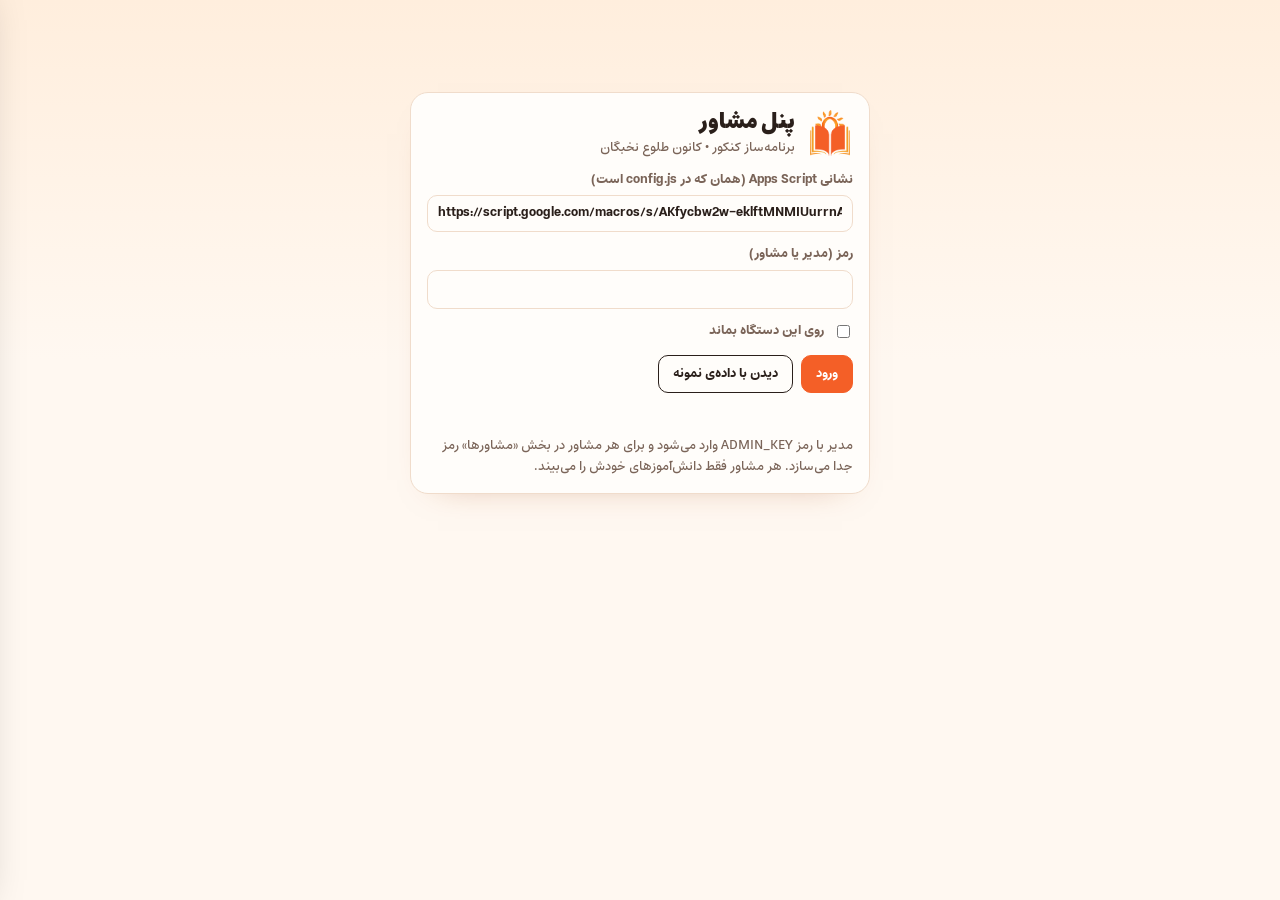
==== commit e769a1af: "Add files via upload" ====
--- a/admin.html
+++ b/admin.html
@@ -5,31 +5,32 @@
 <meta name="viewport" content="width=device-width,initial-scale=1,viewport-fit=cover">
 <meta name="robots" content="noindex,nofollow">
 <title>پنل مشاور کانون</title>
-<meta name="theme-color" content="#1b2540">
+<link rel="icon" type="image/png" sizes="48x48" href="[data-uri]">
+<meta name="theme-color" content="#fff3e6">
 <script src="config.js"></script>
 <style>
 @font-face{font-family:"Estedad";src:url([data-uri]) format("woff2");font-weight:900;font-display:swap}
 @font-face{font-family:"Estedad";src:url([data-uri]) format("woff2");font-weight:700;font-display:swap}
 @font-face{font-family:"Estedad";src:url([data-uri]